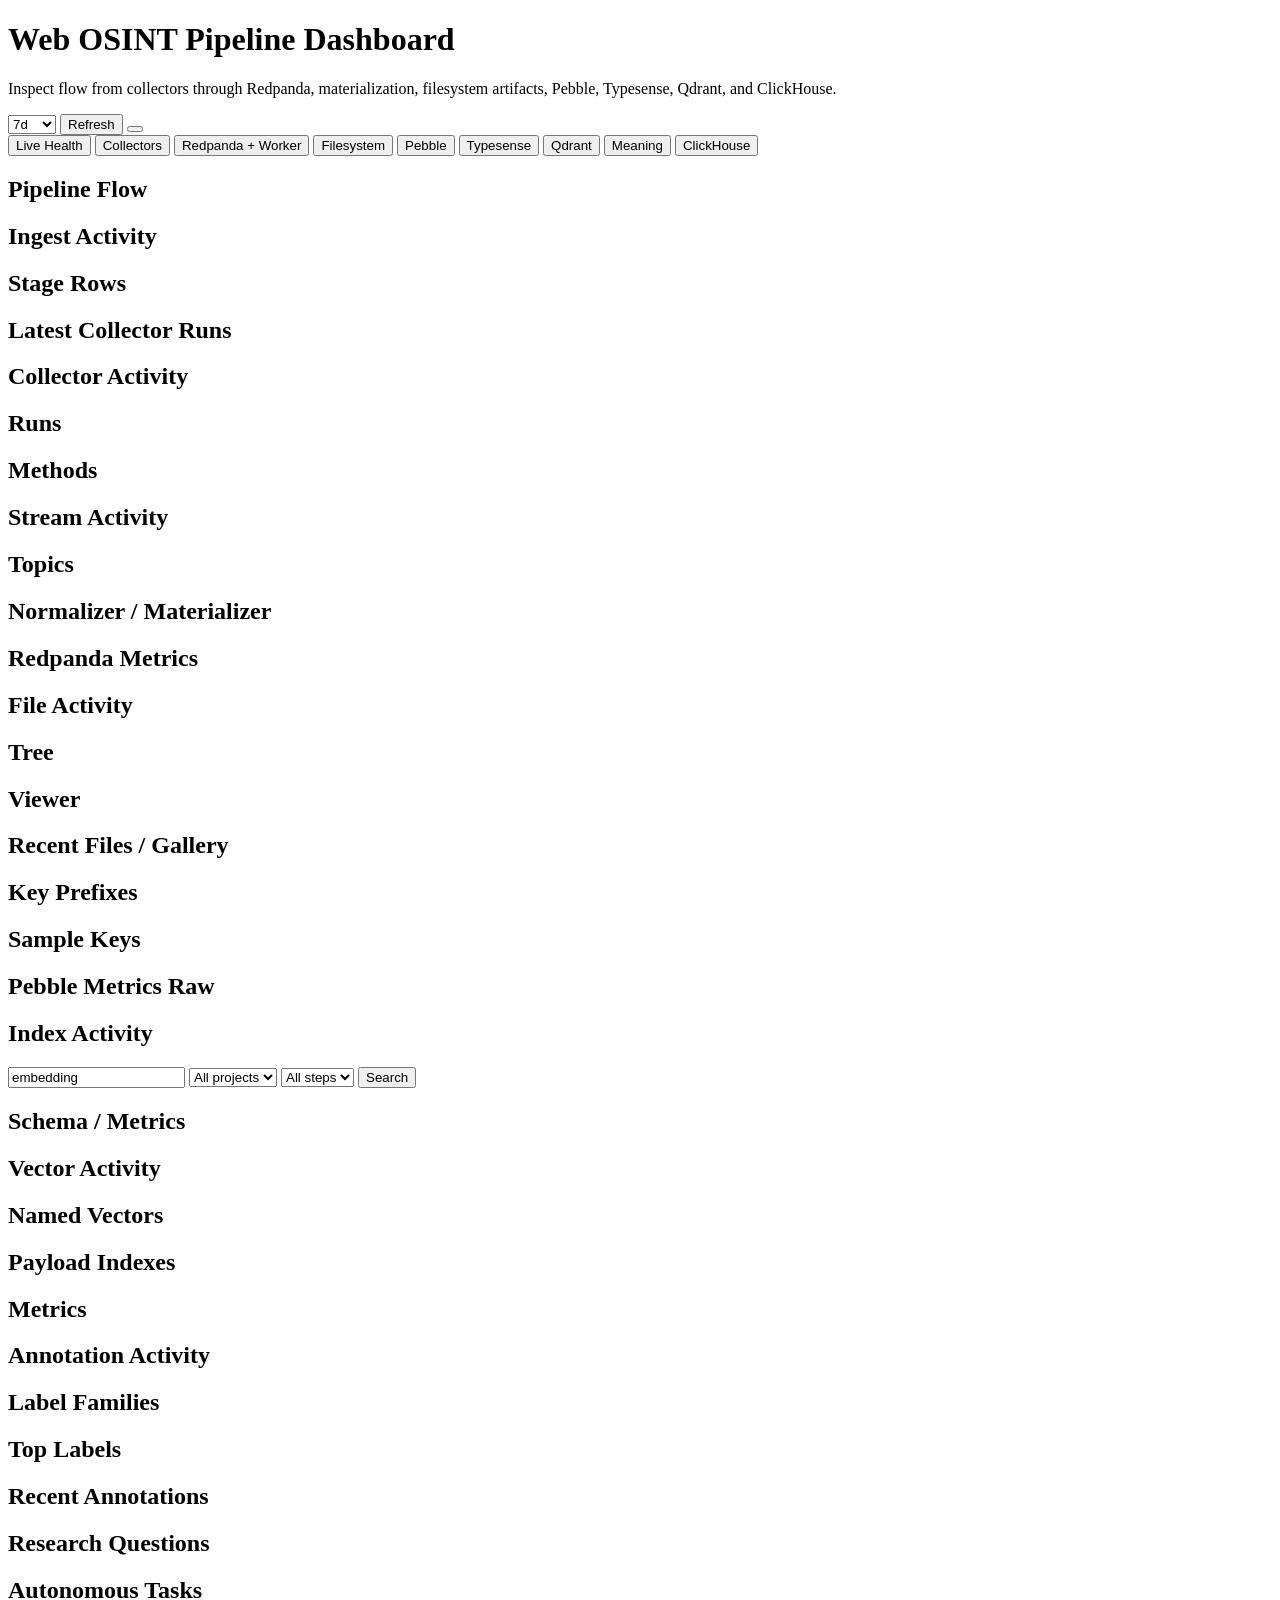
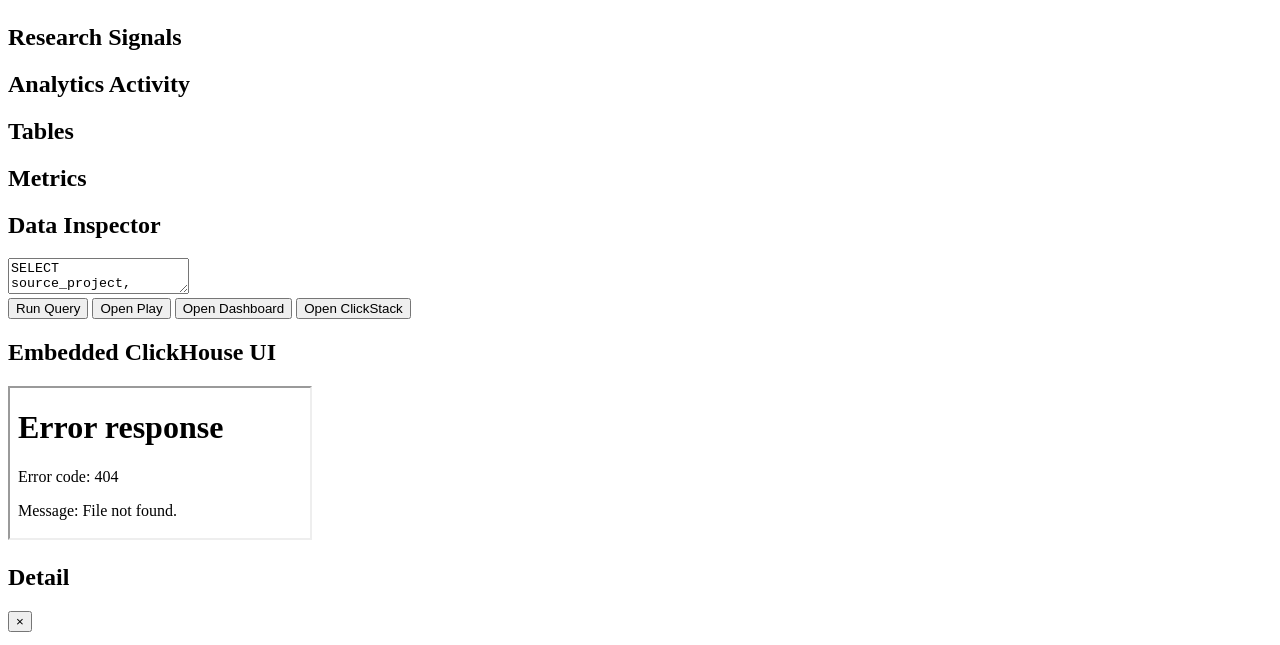
==== dashboard/static/index.html @ d3e84436 "Expose meaning layer dashboard Add a read-only /api/stage/meaning endpoint that summarizes semantic " ====
<!doctype html>
<html lang="en">
<head>
  <meta charset="utf-8">
  <meta name="viewport" content="width=device-width, initial-scale=1">
  <title>Web OSINT Pipeline Dashboard</title>
  <script>
    (() => {
      const stored = localStorage.getItem('web-osint-dashboard-theme');
      const theme = stored || (matchMedia('(prefers-color-scheme: light)').matches ? 'light' : 'dark');
      document.documentElement.dataset.theme = theme;
    })();
  </script>
  <link rel="stylesheet" href="/styles.css">
</head>
<body>
  <header class="app-header">
    <div>
      <h1>Web OSINT Pipeline Dashboard</h1>
      <p class="subtle">Inspect flow from collectors through Redpanda, materialization, filesystem artifacts, Pebble, Typesense, Qdrant, and ClickHouse.</p>
    </div>
    <div class="header-controls">
      <select id="frameSelect" title="Timeframe">
        <option value="15m">15m</option>
        <option value="1h">1h</option>
        <option value="6h">6h</option>
        <option value="24h">24h</option>
        <option value="7d" selected>7d</option>
        <option value="30d">30d</option>
      </select>
      <button id="refreshAll">Refresh</button>
      <button id="themeSwitch" class="theme-switch" role="switch" aria-checked="false" aria-label="Toggle light and dark mode" title="Toggle theme">
        <span class="sun" aria-hidden="true"></span>
        <span class="moon" aria-hidden="true"></span>
        <span class="knob" aria-hidden="true"></span>
      </button>
    </div>
  </header>

  <nav class="tabs" aria-label="Pipeline sections">
    <button class="tab active" data-view="live">Live Health</button>
    <button class="tab" data-view="collectors">Collectors</button>
    <button class="tab" data-view="stream">Redpanda + Worker</button>
    <button class="tab" data-view="filesystem">Filesystem</button>
    <button class="tab" data-view="pebble">Pebble</button>
    <button class="tab" data-view="typesense">Typesense</button>
    <button class="tab" data-view="qdrant">Qdrant</button>
    <button class="tab" data-view="meaning">Meaning</button>
    <button class="tab" data-view="clickhouse">ClickHouse</button>
  </nav>

  <main>
    <section id="live" class="view active">
      <div class="cards" id="liveCards"></div>
      <section class="panel">
        <h2>Pipeline Flow</h2>
        <div id="flowRail" class="flow-rail"></div>
      </section>
      <section class="panel">
        <h2>Ingest Activity</h2>
        <div id="liveHistogram"></div>
      </section>
      <div class="panel-grid">
        <section class="panel">
          <h2>Stage Rows</h2>
          <div id="liveStageRows"></div>
        </section>
        <section class="panel">
          <h2>Latest Collector Runs</h2>
          <div id="liveRuns"></div>
        </section>
      </div>
    </section>

    <section id="collectors" class="view">
      <div class="cards" id="collectorCards"></div>
      <section class="panel">
        <h2>Collector Activity</h2>
        <div id="collectorHistogram"></div>
      </section>
      <div class="panel-grid">
        <section class="panel">
          <h2>Runs</h2>
          <div id="collectorRuns"></div>
        </section>
        <section class="panel">
          <h2>Methods</h2>
          <div id="collectorMethods"></div>
        </section>
      </div>
    </section>

    <section id="stream" class="view">
      <div class="cards" id="streamCards"></div>
      <section class="panel">
        <h2>Stream Activity</h2>
        <div id="streamHistogram"></div>
      </section>
      <div class="panel-grid">
        <section class="panel">
          <h2>Topics</h2>
          <div id="streamTopics"></div>
        </section>
        <section class="panel">
          <h2>Normalizer / Materializer</h2>
          <div id="streamWorker" class="kv-list"></div>
        </section>
      </div>
      <section class="panel">
        <h2>Redpanda Metrics</h2>
        <div id="streamMetrics"></div>
      </section>
    </section>

    <section id="filesystem" class="view">
      <div class="cards" id="fsCards"></div>
      <section class="panel">
        <h2>File Activity</h2>
        <div id="fsHistogram"></div>
      </section>
      <div class="fs-layout">
        <section class="panel fs-tree-panel">
          <h2>Tree</h2>
          <div id="fsCrumbs" class="meta-line"></div>
          <div id="fsTree" class="tree-list"></div>
        </section>
        <section class="panel fs-viewer-panel">
          <h2>Viewer</h2>
          <div id="fsViewer" class="file-viewer"></div>
        </section>
      </div>
      <section class="panel">
        <h2>Recent Files / Gallery</h2>
        <div id="fsGallery" class="media-grid"></div>
      </section>
    </section>

    <section id="pebble" class="view">
      <div class="cards" id="pebbleCards"></div>
      <div class="panel-grid">
        <section class="panel">
          <h2>Key Prefixes</h2>
          <div id="pebblePrefixes"></div>
        </section>
        <section class="panel">
          <h2>Sample Keys</h2>
          <div id="pebbleKeys"></div>
        </section>
      </div>
      <section class="panel">
        <h2>Pebble Metrics Raw</h2>
        <pre id="pebbleRaw" class="json-box"></pre>
      </section>
    </section>

    <section id="typesense" class="view">
      <div class="cards" id="typesenseCards"></div>
      <section class="panel">
        <h2>Index Activity</h2>
        <div id="typesenseHistogram"></div>
      </section>
      <div class="toolbar multi">
        <input id="typesenseQ" type="search" value="embedding" placeholder="Search Typesense">
        <select id="typesenseProject"><option value="">All projects</option></select>
        <select id="typesenseKind"><option value="">All steps</option></select>
        <button id="typesenseGo">Search</button>
      </div>
      <div id="typesenseMeta" class="meta-line"></div>
      <div id="typesenseTable"></div>
      <section class="panel">
        <h2>Schema / Metrics</h2>
        <div id="typesenseSchema"></div>
      </section>
    </section>

    <section id="qdrant" class="view">
      <div class="cards" id="qdrantCards"></div>
      <section class="panel">
        <h2>Vector Activity</h2>
        <div id="qdrantHistogram"></div>
      </section>
      <div class="panel-grid">
        <section class="panel">
          <h2>Named Vectors</h2>
          <div id="qdrantVectors"></div>
        </section>
        <section class="panel">
          <h2>Payload Indexes</h2>
          <div id="qdrantPayload"></div>
        </section>
      </div>
      <section class="panel">
        <h2>Metrics</h2>
        <div id="qdrantMetrics"></div>
      </section>
    </section>

    <section id="meaning" class="view">
      <div class="cards" id="meaningCards"></div>
      <section class="panel">
        <h2>Annotation Activity</h2>
        <div id="meaningHistogram"></div>
      </section>
      <div class="panel-grid">
        <section class="panel">
          <h2>Label Families</h2>
          <div id="meaningFamilies"></div>
        </section>
        <section class="panel">
          <h2>Top Labels</h2>
          <div id="meaningLabels"></div>
        </section>
      </div>
      <section class="panel">
        <h2>Recent Annotations</h2>
        <div id="meaningRecent"></div>
      </section>
      <div class="panel-grid">
        <section class="panel">
          <h2>Research Questions</h2>
          <div id="meaningQuestions"></div>
        </section>
        <section class="panel">
          <h2>Autonomous Tasks</h2>
          <div id="meaningTasks"></div>
        </section>
      </div>
      <section class="panel">
        <h2>Research Signals</h2>
        <div id="meaningSignals"></div>
      </section>
    </section>

    <section id="clickhouse" class="view">
      <div class="cards" id="clickhouseCards"></div>
      <section class="panel">
        <h2>Analytics Activity</h2>
        <div id="clickhouseHistogram"></div>
      </section>
      <div class="panel-grid">
        <section class="panel">
          <h2>Tables</h2>
          <div id="clickhouseTables"></div>
        </section>
        <section class="panel">
          <h2>Metrics</h2>
          <div id="clickhouseMetrics"></div>
        </section>
      </div>
      <section class="panel">
        <h2>Data Inspector</h2>
        <textarea id="chQuery" class="sql-box">SELECT source_project, source_kind, count() AS rows
FROM evidence_events
GROUP BY source_project, source_kind
ORDER BY rows DESC
LIMIT 50</textarea>
        <div class="toolbar">
          <button id="chRun">Run Query</button>
          <button id="chPlay">Open Play</button>
          <button id="chDashboard">Open Dashboard</button>
          <button id="chClickstack">Open ClickStack</button>
        </div>
        <div id="chQueryMeta" class="meta-line"></div>
        <div id="chQueryTable"></div>
      </section>
      <section class="panel">
        <h2>Embedded ClickHouse UI</h2>
        <iframe id="clickhouseFrame" class="embedded-ui" src="/clickhouse/dashboard" title="ClickHouse UI"></iframe>
      </section>
    </section>
  </main>

  <aside id="detailDrawer" class="drawer" aria-hidden="true">
    <div class="drawer-head">
      <div>
        <h2 id="detailTitle">Detail</h2>
        <div id="detailMeta" class="meta-line"></div>
      </div>
      <button id="detailClose" class="icon-button" aria-label="Close detail">×</button>
    </div>
    <pre id="detailBody" class="json-box"></pre>
  </aside>

  <script src="/app.js"></script>
</body>
</html>
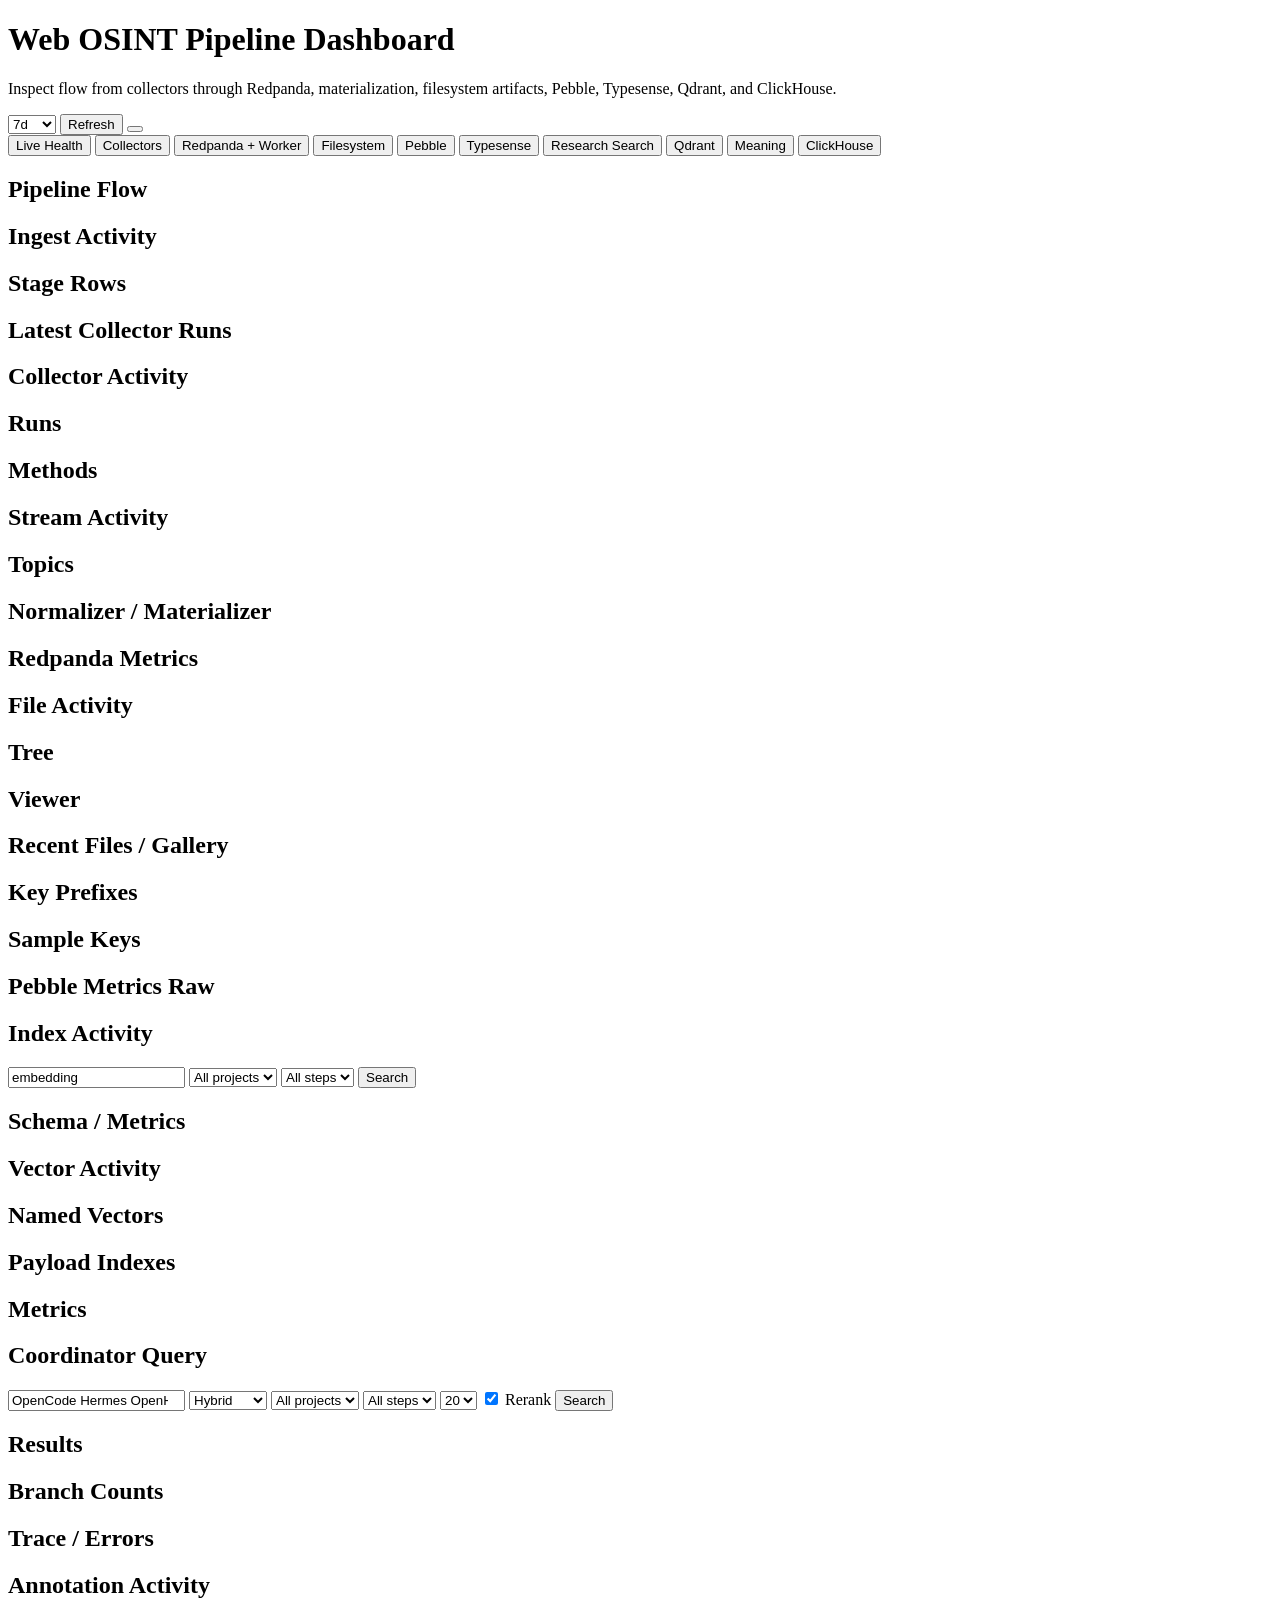
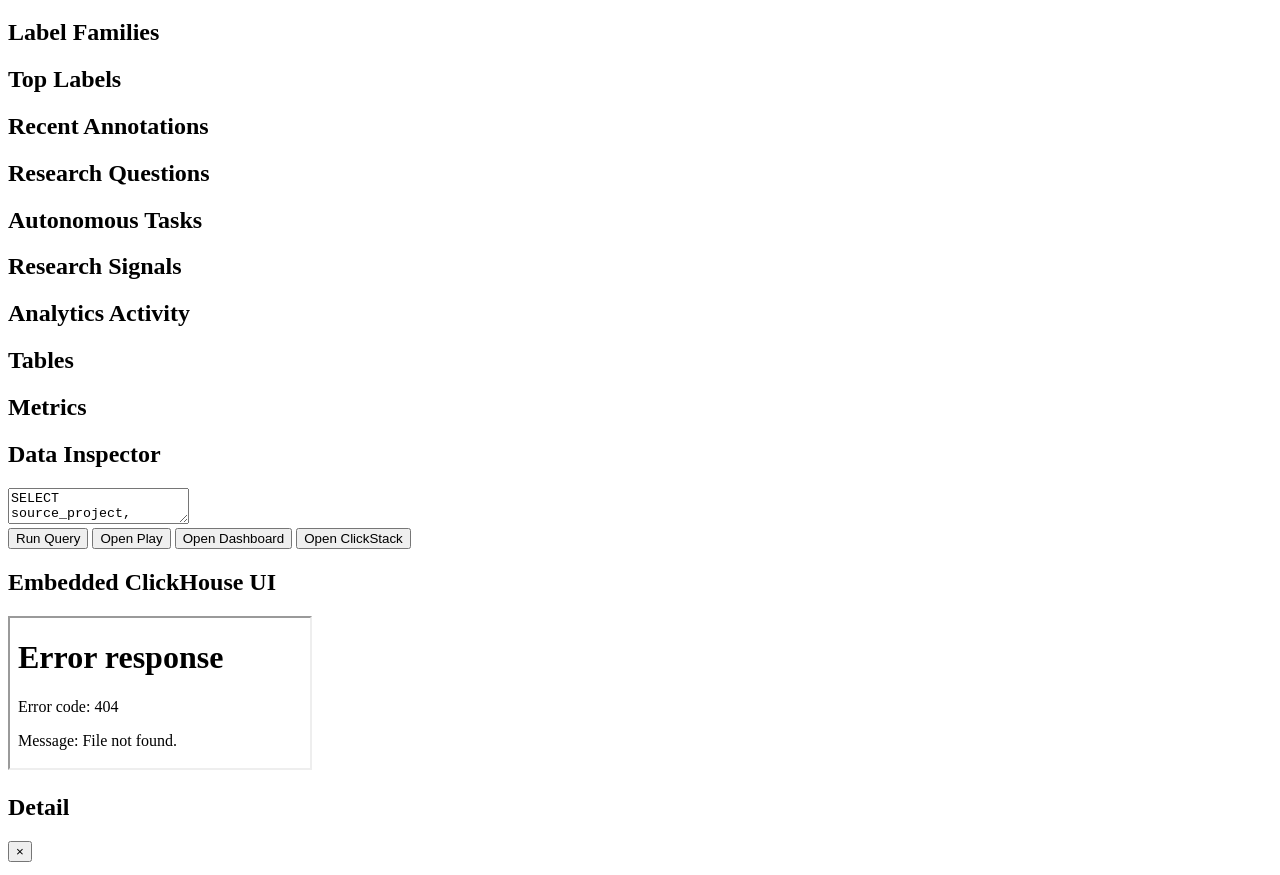
==== commit d9eae3a3: "Add hybrid research search dashboard Add a coordinator search endpoint that fuses exact lookup, Type" ====
--- a/dashboard/static/index.html
+++ b/dashboard/static/index.html
@@ -44,6 +44,7 @@
     <button class="tab" data-view="filesystem">Filesystem</button>
     <button class="tab" data-view="pebble">Pebble</button>
     <button class="tab" data-view="typesense">Typesense</button>
+    <button class="tab" data-view="research-search">Research Search</button>
     <button class="tab" data-view="qdrant">Qdrant</button>
     <button class="tab" data-view="meaning">Meaning</button>
     <button class="tab" data-view="clickhouse">ClickHouse</button>
@@ -193,6 +194,47 @@
         <h2>Metrics</h2>
         <div id="qdrantMetrics"></div>
       </section>
+    </section>
+
+    <section id="research-search" class="view">
+      <div class="cards" id="researchSearchCards"></div>
+      <section class="panel">
+        <h2>Coordinator Query</h2>
+        <div class="toolbar research-search-toolbar">
+          <input id="researchSearchQ" type="search" value="OpenCode Hermes OpenHands coding agent harness" placeholder="Search local evidence">
+          <select id="researchSearchMode" title="Search mode">
+            <option value="hybrid" selected>Hybrid</option>
+            <option value="precision">Precision</option>
+            <option value="keyword">Keyword</option>
+            <option value="semantic">Semantic</option>
+            <option value="visual">Visual</option>
+          </select>
+          <select id="researchSearchProject"><option value="">All projects</option></select>
+          <select id="researchSearchKind"><option value="">All steps</option></select>
+          <select id="researchSearchLimit" title="Limit">
+            <option value="10">10</option>
+            <option value="20" selected>20</option>
+            <option value="50">50</option>
+          </select>
+          <label class="check-inline"><input id="researchSearchRerank" type="checkbox" checked> Rerank</label>
+          <button id="researchSearchGo">Search</button>
+        </div>
+        <div id="researchSearchMeta" class="meta-line"></div>
+      </section>
+      <section class="panel">
+        <h2>Results</h2>
+        <div id="researchSearchTable"></div>
+      </section>
+      <div class="panel-grid">
+        <section class="panel">
+          <h2>Branch Counts</h2>
+          <div id="researchSearchBranches"></div>
+        </section>
+        <section class="panel">
+          <h2>Trace / Errors</h2>
+          <pre id="researchSearchTrace" class="json-box"></pre>
+        </section>
+      </div>
     </section>
 
     <section id="meaning" class="view">
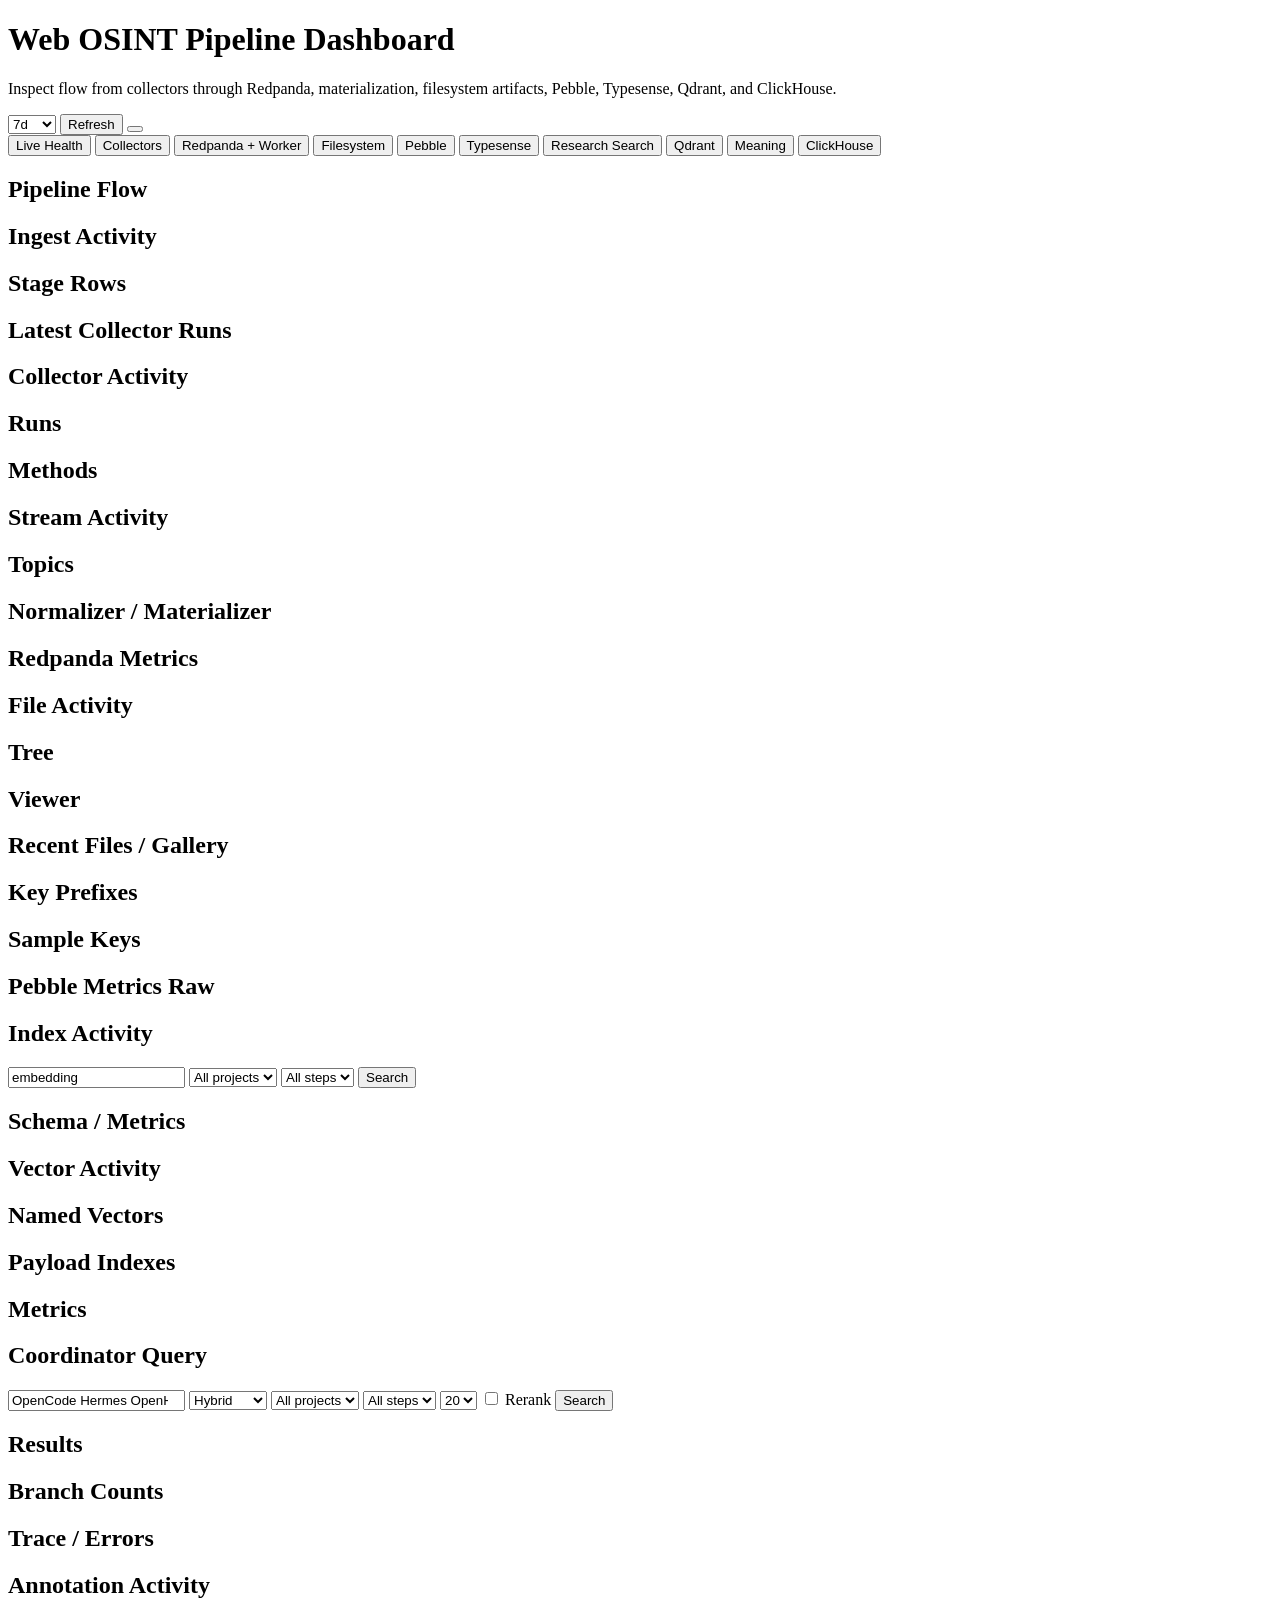
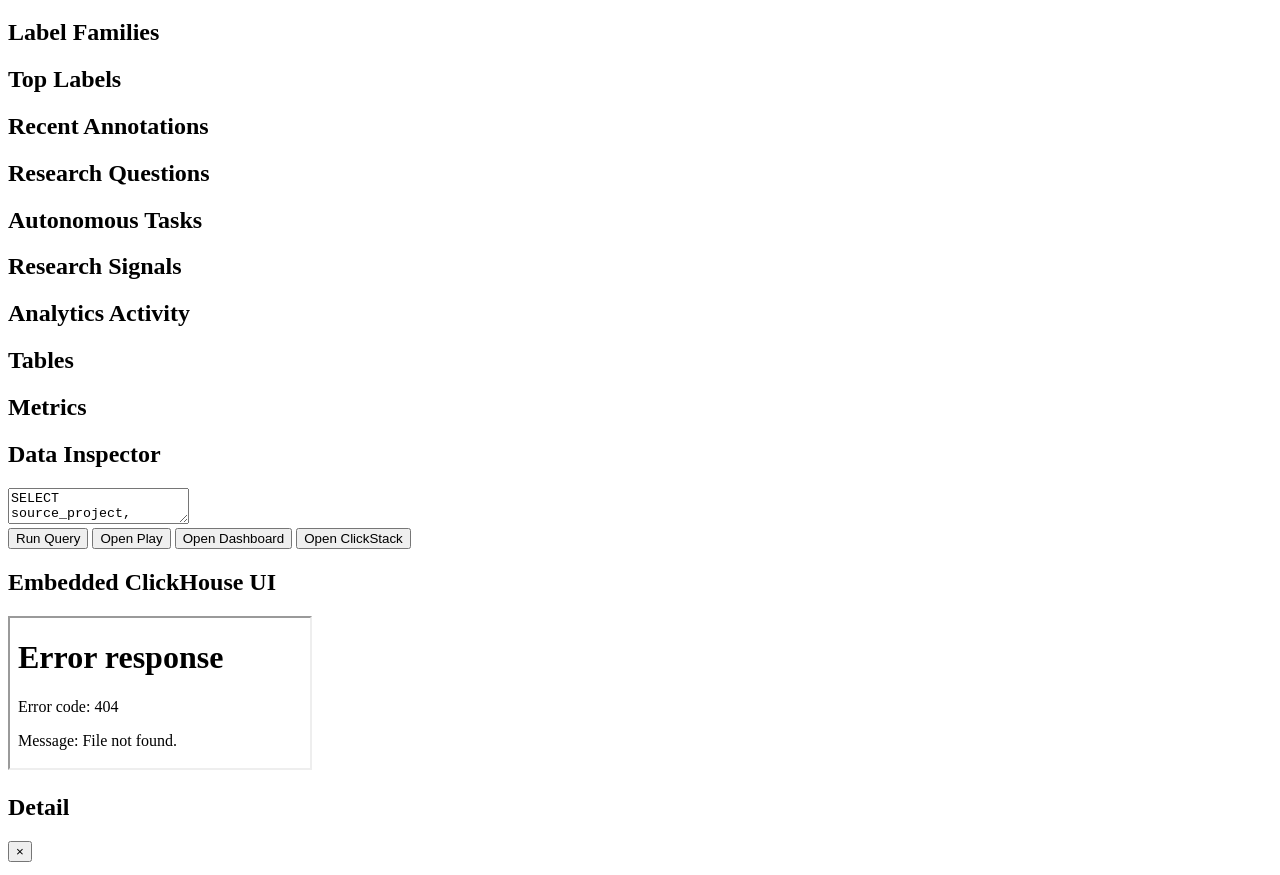
==== commit 8496fff1: "Make reranking an explicit precision path Default hybrid dashboard searches to exact, keyword, and v" ====
--- a/dashboard/static/index.html
+++ b/dashboard/static/index.html
@@ -216,7 +216,7 @@
             <option value="20" selected>20</option>
             <option value="50">50</option>
           </select>
-          <label class="check-inline"><input id="researchSearchRerank" type="checkbox" checked> Rerank</label>
+          <label class="check-inline"><input id="researchSearchRerank" type="checkbox"> Rerank</label>
           <button id="researchSearchGo">Search</button>
         </div>
         <div id="researchSearchMeta" class="meta-line"></div>
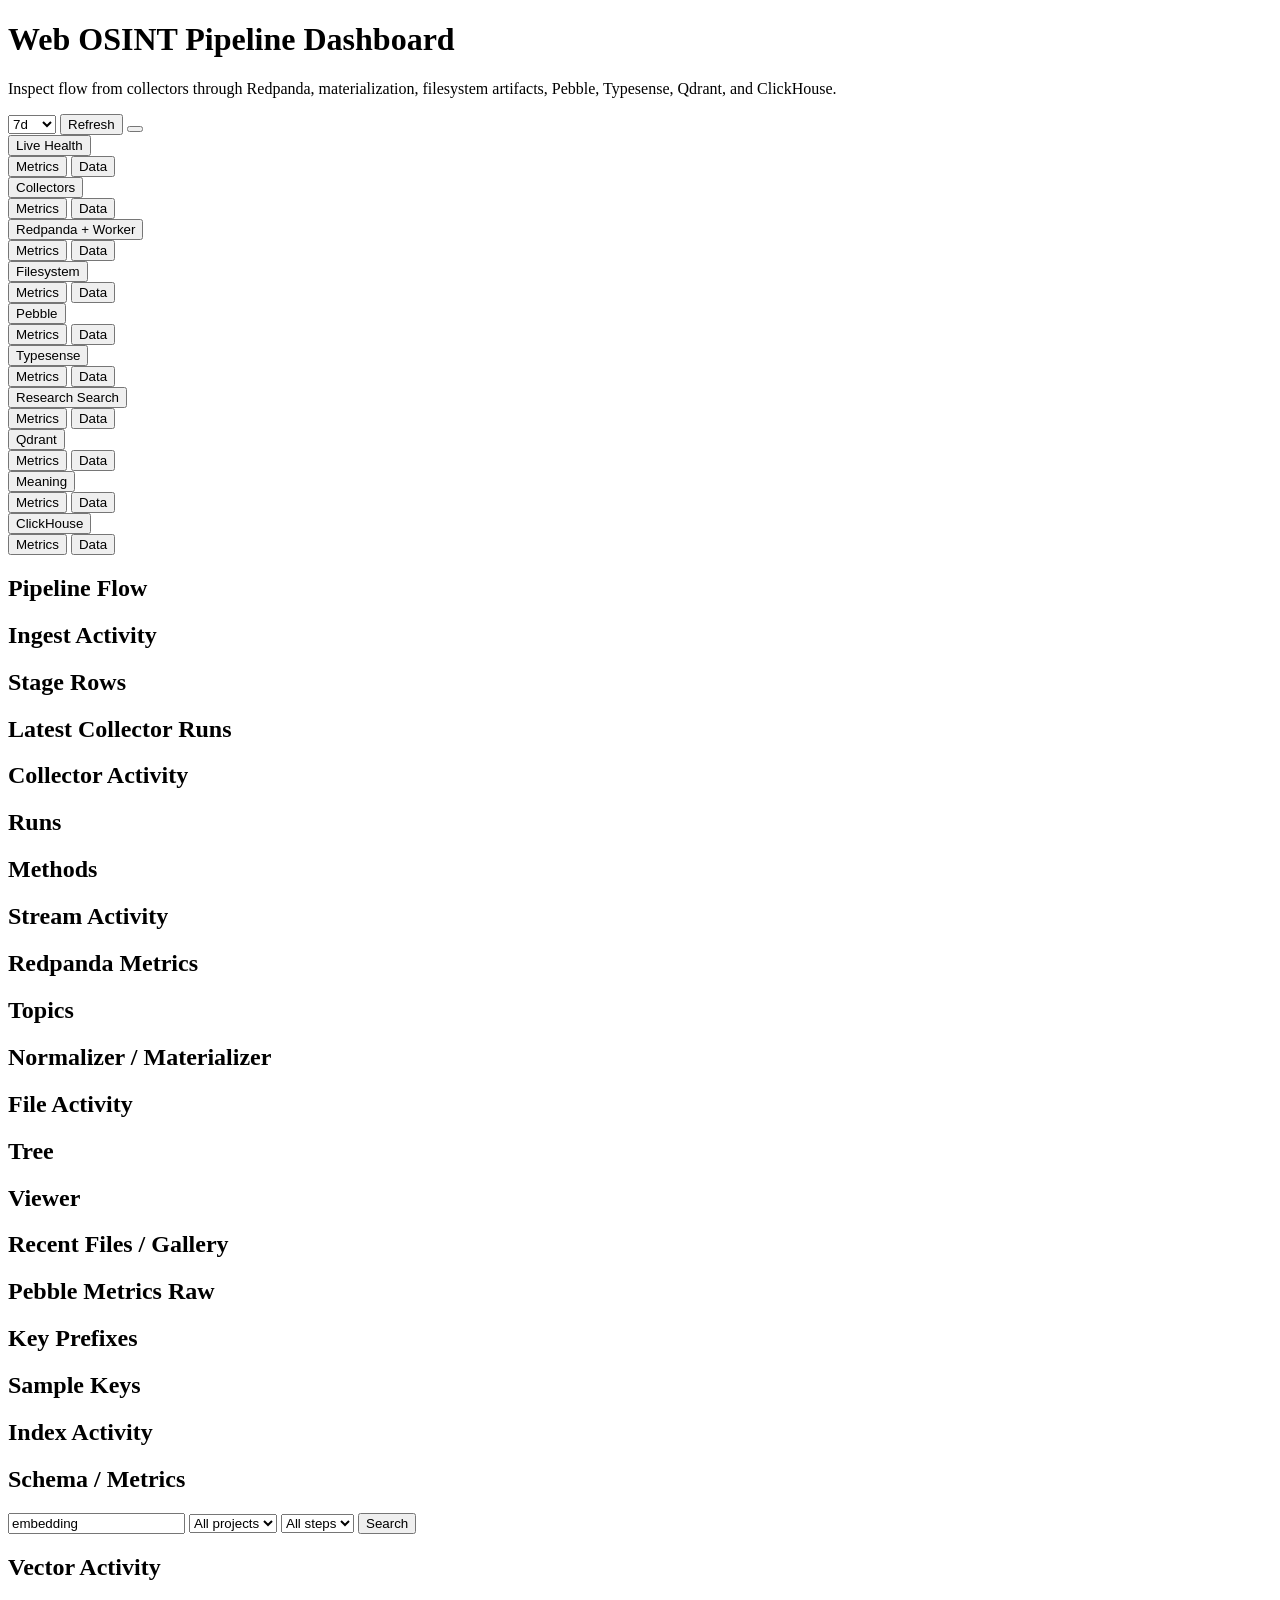
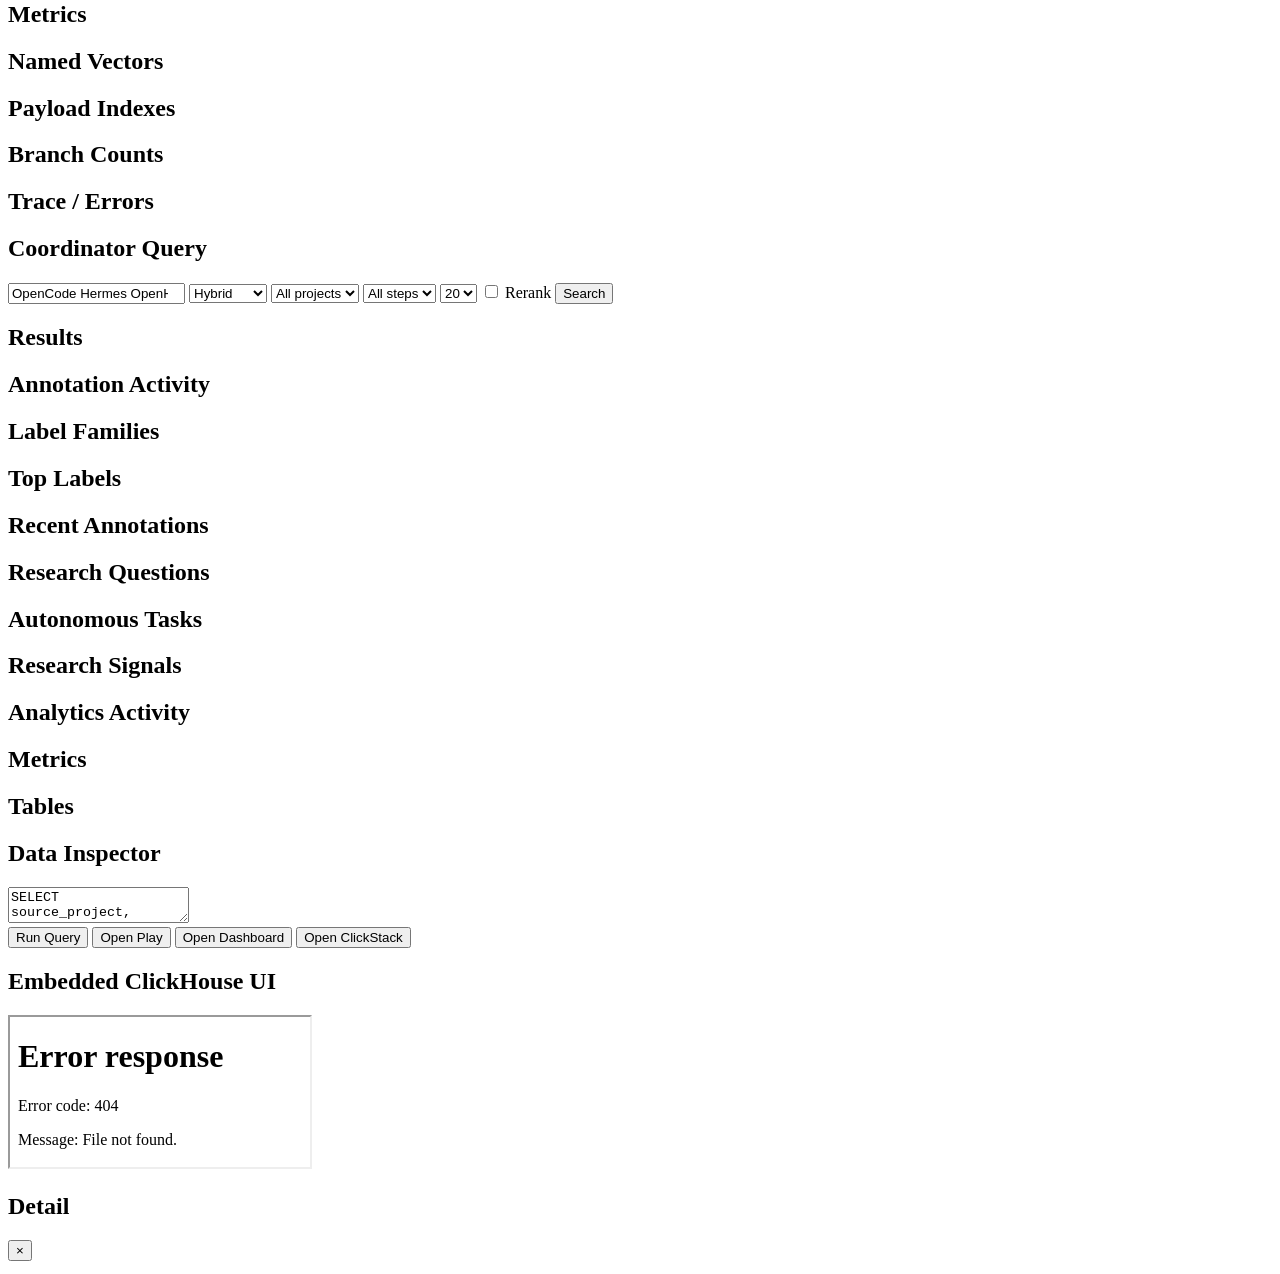
==== commit aa41cbf7: "Split dashboard stages into metrics and data views Move the dashboard from a top tab strip to a left" ====
--- a/dashboard/static/index.html
+++ b/dashboard/static/index.html
@@ -37,280 +37,380 @@
     </div>
   </header>
 
-  <nav class="tabs" aria-label="Pipeline sections">
-    <button class="tab active" data-view="live">Live Health</button>
-    <button class="tab" data-view="collectors">Collectors</button>
-    <button class="tab" data-view="stream">Redpanda + Worker</button>
-    <button class="tab" data-view="filesystem">Filesystem</button>
-    <button class="tab" data-view="pebble">Pebble</button>
-    <button class="tab" data-view="typesense">Typesense</button>
-    <button class="tab" data-view="research-search">Research Search</button>
-    <button class="tab" data-view="qdrant">Qdrant</button>
-    <button class="tab" data-view="meaning">Meaning</button>
-    <button class="tab" data-view="clickhouse">ClickHouse</button>
-  </nav>
-
-  <main>
+  <div class="dashboard-shell">
+    <aside class="side-nav" aria-label="Pipeline sections">
+      <div class="stage-group active" data-stage="live">
+        <button class="stage-tab active" data-view="live">Live Health</button>
+        <div class="stage-subnav">
+          <button class="subtab active" data-view="live" data-pane="metrics">Metrics</button>
+          <button class="subtab" data-view="live" data-pane="data">Data</button>
+        </div>
+      </div>
+      <div class="stage-group" data-stage="collectors">
+        <button class="stage-tab" data-view="collectors">Collectors</button>
+        <div class="stage-subnav">
+          <button class="subtab" data-view="collectors" data-pane="metrics">Metrics</button>
+          <button class="subtab" data-view="collectors" data-pane="data">Data</button>
+        </div>
+      </div>
+      <div class="stage-group" data-stage="stream">
+        <button class="stage-tab" data-view="stream">Redpanda + Worker</button>
+        <div class="stage-subnav">
+          <button class="subtab" data-view="stream" data-pane="metrics">Metrics</button>
+          <button class="subtab" data-view="stream" data-pane="data">Data</button>
+        </div>
+      </div>
+      <div class="stage-group" data-stage="filesystem">
+        <button class="stage-tab" data-view="filesystem">Filesystem</button>
+        <div class="stage-subnav">
+          <button class="subtab" data-view="filesystem" data-pane="metrics">Metrics</button>
+          <button class="subtab" data-view="filesystem" data-pane="data">Data</button>
+        </div>
+      </div>
+      <div class="stage-group" data-stage="pebble">
+        <button class="stage-tab" data-view="pebble">Pebble</button>
+        <div class="stage-subnav">
+          <button class="subtab" data-view="pebble" data-pane="metrics">Metrics</button>
+          <button class="subtab" data-view="pebble" data-pane="data">Data</button>
+        </div>
+      </div>
+      <div class="stage-group" data-stage="typesense">
+        <button class="stage-tab" data-view="typesense">Typesense</button>
+        <div class="stage-subnav">
+          <button class="subtab" data-view="typesense" data-pane="metrics">Metrics</button>
+          <button class="subtab" data-view="typesense" data-pane="data">Data</button>
+        </div>
+      </div>
+      <div class="stage-group" data-stage="research-search">
+        <button class="stage-tab" data-view="research-search">Research Search</button>
+        <div class="stage-subnav">
+          <button class="subtab" data-view="research-search" data-pane="metrics">Metrics</button>
+          <button class="subtab" data-view="research-search" data-pane="data">Data</button>
+        </div>
+      </div>
+      <div class="stage-group" data-stage="qdrant">
+        <button class="stage-tab" data-view="qdrant">Qdrant</button>
+        <div class="stage-subnav">
+          <button class="subtab" data-view="qdrant" data-pane="metrics">Metrics</button>
+          <button class="subtab" data-view="qdrant" data-pane="data">Data</button>
+        </div>
+      </div>
+      <div class="stage-group" data-stage="meaning">
+        <button class="stage-tab" data-view="meaning">Meaning</button>
+        <div class="stage-subnav">
+          <button class="subtab" data-view="meaning" data-pane="metrics">Metrics</button>
+          <button class="subtab" data-view="meaning" data-pane="data">Data</button>
+        </div>
+      </div>
+      <div class="stage-group" data-stage="clickhouse">
+        <button class="stage-tab" data-view="clickhouse">ClickHouse</button>
+        <div class="stage-subnav">
+          <button class="subtab" data-view="clickhouse" data-pane="metrics">Metrics</button>
+          <button class="subtab" data-view="clickhouse" data-pane="data">Data</button>
+        </div>
+      </div>
+    </aside>
+
+    <main>
     <section id="live" class="view active">
-      <div class="cards" id="liveCards"></div>
-      <section class="panel">
-        <h2>Pipeline Flow</h2>
-        <div id="flowRail" class="flow-rail"></div>
-      </section>
-      <section class="panel">
-        <h2>Ingest Activity</h2>
-        <div id="liveHistogram"></div>
-      </section>
-      <div class="panel-grid">
-        <section class="panel">
-          <h2>Stage Rows</h2>
-          <div id="liveStageRows"></div>
-        </section>
-        <section class="panel">
-          <h2>Latest Collector Runs</h2>
-          <div id="liveRuns"></div>
-        </section>
+      <div class="pane active" data-pane="metrics">
+        <div class="cards" id="liveCards"></div>
+        <section class="panel">
+          <h2>Pipeline Flow</h2>
+          <div id="flowRail" class="flow-rail"></div>
+        </section>
+        <section class="panel">
+          <h2>Ingest Activity</h2>
+          <div id="liveHistogram"></div>
+        </section>
+      </div>
+      <div class="pane" data-pane="data">
+        <div class="panel-grid">
+          <section class="panel">
+            <h2>Stage Rows</h2>
+            <div id="liveStageRows"></div>
+          </section>
+          <section class="panel">
+            <h2>Latest Collector Runs</h2>
+            <div id="liveRuns"></div>
+          </section>
+        </div>
       </div>
     </section>
 
     <section id="collectors" class="view">
-      <div class="cards" id="collectorCards"></div>
-      <section class="panel">
-        <h2>Collector Activity</h2>
-        <div id="collectorHistogram"></div>
-      </section>
-      <div class="panel-grid">
-        <section class="panel">
-          <h2>Runs</h2>
-          <div id="collectorRuns"></div>
-        </section>
-        <section class="panel">
-          <h2>Methods</h2>
-          <div id="collectorMethods"></div>
-        </section>
+      <div class="pane active" data-pane="metrics">
+        <div class="cards" id="collectorCards"></div>
+        <section class="panel">
+          <h2>Collector Activity</h2>
+          <div id="collectorHistogram"></div>
+        </section>
+      </div>
+      <div class="pane" data-pane="data">
+        <div class="panel-grid">
+          <section class="panel">
+            <h2>Runs</h2>
+            <div id="collectorRuns"></div>
+          </section>
+          <section class="panel">
+            <h2>Methods</h2>
+            <div id="collectorMethods"></div>
+          </section>
+        </div>
       </div>
     </section>
 
     <section id="stream" class="view">
-      <div class="cards" id="streamCards"></div>
-      <section class="panel">
-        <h2>Stream Activity</h2>
-        <div id="streamHistogram"></div>
-      </section>
-      <div class="panel-grid">
-        <section class="panel">
-          <h2>Topics</h2>
-          <div id="streamTopics"></div>
-        </section>
-        <section class="panel">
-          <h2>Normalizer / Materializer</h2>
-          <div id="streamWorker" class="kv-list"></div>
-        </section>
-      </div>
-      <section class="panel">
-        <h2>Redpanda Metrics</h2>
-        <div id="streamMetrics"></div>
-      </section>
+      <div class="pane active" data-pane="metrics">
+        <div class="cards" id="streamCards"></div>
+        <section class="panel">
+          <h2>Stream Activity</h2>
+          <div id="streamHistogram"></div>
+        </section>
+        <section class="panel">
+          <h2>Redpanda Metrics</h2>
+          <div id="streamMetrics"></div>
+        </section>
+      </div>
+      <div class="pane" data-pane="data">
+        <div class="panel-grid">
+          <section class="panel">
+            <h2>Topics</h2>
+            <div id="streamTopics"></div>
+          </section>
+          <section class="panel">
+            <h2>Normalizer / Materializer</h2>
+            <div id="streamWorker" class="kv-list"></div>
+          </section>
+        </div>
+      </div>
     </section>
 
     <section id="filesystem" class="view">
-      <div class="cards" id="fsCards"></div>
-      <section class="panel">
-        <h2>File Activity</h2>
-        <div id="fsHistogram"></div>
-      </section>
-      <div class="fs-layout">
-        <section class="panel fs-tree-panel">
-          <h2>Tree</h2>
-          <div id="fsCrumbs" class="meta-line"></div>
-          <div id="fsTree" class="tree-list"></div>
-        </section>
-        <section class="panel fs-viewer-panel">
-          <h2>Viewer</h2>
-          <div id="fsViewer" class="file-viewer"></div>
-        </section>
-      </div>
-      <section class="panel">
-        <h2>Recent Files / Gallery</h2>
-        <div id="fsGallery" class="media-grid"></div>
-      </section>
+      <div class="pane active" data-pane="metrics">
+        <div class="cards" id="fsCards"></div>
+        <section class="panel">
+          <h2>File Activity</h2>
+          <div id="fsHistogram"></div>
+        </section>
+      </div>
+      <div class="pane" data-pane="data">
+        <div class="fs-layout">
+          <section class="panel fs-tree-panel">
+            <h2>Tree</h2>
+            <div id="fsCrumbs" class="meta-line"></div>
+            <div id="fsTree" class="tree-list"></div>
+          </section>
+          <section class="panel fs-viewer-panel">
+            <h2>Viewer</h2>
+            <div id="fsViewer" class="file-viewer"></div>
+          </section>
+        </div>
+        <section class="panel">
+          <h2>Recent Files / Gallery</h2>
+          <div id="fsGallery" class="media-grid"></div>
+        </section>
+      </div>
     </section>
 
     <section id="pebble" class="view">
-      <div class="cards" id="pebbleCards"></div>
-      <div class="panel-grid">
-        <section class="panel">
-          <h2>Key Prefixes</h2>
-          <div id="pebblePrefixes"></div>
-        </section>
-        <section class="panel">
-          <h2>Sample Keys</h2>
-          <div id="pebbleKeys"></div>
-        </section>
-      </div>
-      <section class="panel">
-        <h2>Pebble Metrics Raw</h2>
-        <pre id="pebbleRaw" class="json-box"></pre>
-      </section>
+      <div class="pane active" data-pane="metrics">
+        <div class="cards" id="pebbleCards"></div>
+        <section class="panel">
+          <h2>Pebble Metrics Raw</h2>
+          <pre id="pebbleRaw" class="json-box"></pre>
+        </section>
+      </div>
+      <div class="pane" data-pane="data">
+        <div class="panel-grid">
+          <section class="panel">
+            <h2>Key Prefixes</h2>
+            <div id="pebblePrefixes"></div>
+          </section>
+          <section class="panel">
+            <h2>Sample Keys</h2>
+            <div id="pebbleKeys"></div>
+          </section>
+        </div>
+      </div>
     </section>
 
     <section id="typesense" class="view">
-      <div class="cards" id="typesenseCards"></div>
-      <section class="panel">
-        <h2>Index Activity</h2>
-        <div id="typesenseHistogram"></div>
-      </section>
-      <div class="toolbar multi">
-        <input id="typesenseQ" type="search" value="embedding" placeholder="Search Typesense">
-        <select id="typesenseProject"><option value="">All projects</option></select>
-        <select id="typesenseKind"><option value="">All steps</option></select>
-        <button id="typesenseGo">Search</button>
-      </div>
-      <div id="typesenseMeta" class="meta-line"></div>
-      <div id="typesenseTable"></div>
-      <section class="panel">
-        <h2>Schema / Metrics</h2>
-        <div id="typesenseSchema"></div>
-      </section>
+      <div class="pane active" data-pane="metrics">
+        <div class="cards" id="typesenseCards"></div>
+        <section class="panel">
+          <h2>Index Activity</h2>
+          <div id="typesenseHistogram"></div>
+        </section>
+        <section class="panel">
+          <h2>Schema / Metrics</h2>
+          <div id="typesenseSchema"></div>
+        </section>
+      </div>
+      <div class="pane" data-pane="data">
+        <div class="toolbar multi">
+          <input id="typesenseQ" type="search" value="embedding" placeholder="Search Typesense">
+          <select id="typesenseProject"><option value="">All projects</option></select>
+          <select id="typesenseKind"><option value="">All steps</option></select>
+          <button id="typesenseGo">Search</button>
+        </div>
+        <div id="typesenseMeta" class="meta-line"></div>
+        <div id="typesenseTable"></div>
+      </div>
     </section>
 
     <section id="qdrant" class="view">
-      <div class="cards" id="qdrantCards"></div>
-      <section class="panel">
-        <h2>Vector Activity</h2>
-        <div id="qdrantHistogram"></div>
-      </section>
-      <div class="panel-grid">
-        <section class="panel">
-          <h2>Named Vectors</h2>
-          <div id="qdrantVectors"></div>
-        </section>
-        <section class="panel">
-          <h2>Payload Indexes</h2>
-          <div id="qdrantPayload"></div>
-        </section>
-      </div>
-      <section class="panel">
-        <h2>Metrics</h2>
-        <div id="qdrantMetrics"></div>
-      </section>
+      <div class="pane active" data-pane="metrics">
+        <div class="cards" id="qdrantCards"></div>
+        <section class="panel">
+          <h2>Vector Activity</h2>
+          <div id="qdrantHistogram"></div>
+        </section>
+        <section class="panel">
+          <h2>Metrics</h2>
+          <div id="qdrantMetrics"></div>
+        </section>
+      </div>
+      <div class="pane" data-pane="data">
+        <div class="panel-grid">
+          <section class="panel">
+            <h2>Named Vectors</h2>
+            <div id="qdrantVectors"></div>
+          </section>
+          <section class="panel">
+            <h2>Payload Indexes</h2>
+            <div id="qdrantPayload"></div>
+          </section>
+        </div>
+      </div>
     </section>
 
     <section id="research-search" class="view">
-      <div class="cards" id="researchSearchCards"></div>
-      <section class="panel">
-        <h2>Coordinator Query</h2>
-        <div class="toolbar research-search-toolbar">
-          <input id="researchSearchQ" type="search" value="OpenCode Hermes OpenHands coding agent harness" placeholder="Search local evidence">
-          <select id="researchSearchMode" title="Search mode">
-            <option value="hybrid" selected>Hybrid</option>
-            <option value="precision">Precision</option>
-            <option value="keyword">Keyword</option>
-            <option value="semantic">Semantic</option>
-            <option value="visual">Visual</option>
-          </select>
-          <select id="researchSearchProject"><option value="">All projects</option></select>
-          <select id="researchSearchKind"><option value="">All steps</option></select>
-          <select id="researchSearchLimit" title="Limit">
-            <option value="10">10</option>
-            <option value="20" selected>20</option>
-            <option value="50">50</option>
-          </select>
-          <label class="check-inline"><input id="researchSearchRerank" type="checkbox"> Rerank</label>
-          <button id="researchSearchGo">Search</button>
-        </div>
-        <div id="researchSearchMeta" class="meta-line"></div>
-      </section>
-      <section class="panel">
-        <h2>Results</h2>
-        <div id="researchSearchTable"></div>
-      </section>
-      <div class="panel-grid">
-        <section class="panel">
-          <h2>Branch Counts</h2>
-          <div id="researchSearchBranches"></div>
-        </section>
-        <section class="panel">
-          <h2>Trace / Errors</h2>
-          <pre id="researchSearchTrace" class="json-box"></pre>
+      <div class="pane active" data-pane="metrics">
+        <div class="cards" id="researchSearchCards"></div>
+        <div class="panel-grid">
+          <section class="panel">
+            <h2>Branch Counts</h2>
+            <div id="researchSearchBranches"></div>
+          </section>
+          <section class="panel">
+            <h2>Trace / Errors</h2>
+            <pre id="researchSearchTrace" class="json-box"></pre>
+          </section>
+        </div>
+      </div>
+      <div class="pane" data-pane="data">
+        <section class="panel">
+          <h2>Coordinator Query</h2>
+          <div class="toolbar research-search-toolbar">
+            <input id="researchSearchQ" type="search" value="OpenCode Hermes OpenHands coding agent harness" placeholder="Search local evidence">
+            <select id="researchSearchMode" title="Search mode">
+              <option value="hybrid" selected>Hybrid</option>
+              <option value="precision">Precision</option>
+              <option value="keyword">Keyword</option>
+              <option value="semantic">Semantic</option>
+              <option value="visual">Visual</option>
+            </select>
+            <select id="researchSearchProject"><option value="">All projects</option></select>
+            <select id="researchSearchKind"><option value="">All steps</option></select>
+            <select id="researchSearchLimit" title="Limit">
+              <option value="10">10</option>
+              <option value="20" selected>20</option>
+              <option value="50">50</option>
+            </select>
+            <label class="check-inline"><input id="researchSearchRerank" type="checkbox"> Rerank</label>
+            <button id="researchSearchGo">Search</button>
+          </div>
+          <div id="researchSearchMeta" class="meta-line"></div>
+        </section>
+        <section class="panel">
+          <h2>Results</h2>
+          <div id="researchSearchTable"></div>
         </section>
       </div>
     </section>
 
     <section id="meaning" class="view">
-      <div class="cards" id="meaningCards"></div>
-      <section class="panel">
-        <h2>Annotation Activity</h2>
-        <div id="meaningHistogram"></div>
-      </section>
-      <div class="panel-grid">
-        <section class="panel">
-          <h2>Label Families</h2>
-          <div id="meaningFamilies"></div>
-        </section>
-        <section class="panel">
-          <h2>Top Labels</h2>
-          <div id="meaningLabels"></div>
-        </section>
-      </div>
-      <section class="panel">
-        <h2>Recent Annotations</h2>
-        <div id="meaningRecent"></div>
-      </section>
-      <div class="panel-grid">
-        <section class="panel">
-          <h2>Research Questions</h2>
-          <div id="meaningQuestions"></div>
-        </section>
-        <section class="panel">
-          <h2>Autonomous Tasks</h2>
-          <div id="meaningTasks"></div>
-        </section>
-      </div>
-      <section class="panel">
-        <h2>Research Signals</h2>
-        <div id="meaningSignals"></div>
-      </section>
+      <div class="pane active" data-pane="metrics">
+        <div class="cards" id="meaningCards"></div>
+        <section class="panel">
+          <h2>Annotation Activity</h2>
+          <div id="meaningHistogram"></div>
+        </section>
+      </div>
+      <div class="pane" data-pane="data">
+        <div class="panel-grid">
+          <section class="panel">
+            <h2>Label Families</h2>
+            <div id="meaningFamilies"></div>
+          </section>
+          <section class="panel">
+            <h2>Top Labels</h2>
+            <div id="meaningLabels"></div>
+          </section>
+        </div>
+        <section class="panel">
+          <h2>Recent Annotations</h2>
+          <div id="meaningRecent"></div>
+        </section>
+        <div class="panel-grid">
+          <section class="panel">
+            <h2>Research Questions</h2>
+            <div id="meaningQuestions"></div>
+          </section>
+          <section class="panel">
+            <h2>Autonomous Tasks</h2>
+            <div id="meaningTasks"></div>
+          </section>
+        </div>
+        <section class="panel">
+          <h2>Research Signals</h2>
+          <div id="meaningSignals"></div>
+        </section>
+      </div>
     </section>
 
     <section id="clickhouse" class="view">
-      <div class="cards" id="clickhouseCards"></div>
-      <section class="panel">
-        <h2>Analytics Activity</h2>
-        <div id="clickhouseHistogram"></div>
-      </section>
-      <div class="panel-grid">
+      <div class="pane active" data-pane="metrics">
+        <div class="cards" id="clickhouseCards"></div>
+        <section class="panel">
+          <h2>Analytics Activity</h2>
+          <div id="clickhouseHistogram"></div>
+        </section>
+        <section class="panel">
+          <h2>Metrics</h2>
+          <div id="clickhouseMetrics"></div>
+        </section>
+      </div>
+      <div class="pane" data-pane="data">
         <section class="panel">
           <h2>Tables</h2>
           <div id="clickhouseTables"></div>
         </section>
         <section class="panel">
-          <h2>Metrics</h2>
-          <div id="clickhouseMetrics"></div>
-        </section>
-      </div>
-      <section class="panel">
-        <h2>Data Inspector</h2>
-        <textarea id="chQuery" class="sql-box">SELECT source_project, source_kind, count() AS rows
+          <h2>Data Inspector</h2>
+          <textarea id="chQuery" class="sql-box">SELECT source_project, source_kind, count() AS rows
 FROM evidence_events
 GROUP BY source_project, source_kind
 ORDER BY rows DESC
 LIMIT 50</textarea>
-        <div class="toolbar">
-          <button id="chRun">Run Query</button>
-          <button id="chPlay">Open Play</button>
-          <button id="chDashboard">Open Dashboard</button>
-          <button id="chClickstack">Open ClickStack</button>
-        </div>
-        <div id="chQueryMeta" class="meta-line"></div>
-        <div id="chQueryTable"></div>
-      </section>
-      <section class="panel">
-        <h2>Embedded ClickHouse UI</h2>
-        <iframe id="clickhouseFrame" class="embedded-ui" src="/clickhouse/dashboard" title="ClickHouse UI"></iframe>
-      </section>
-    </section>
-  </main>
+          <div class="toolbar">
+            <button id="chRun">Run Query</button>
+            <button id="chPlay">Open Play</button>
+            <button id="chDashboard">Open Dashboard</button>
+            <button id="chClickstack">Open ClickStack</button>
+          </div>
+          <div id="chQueryMeta" class="meta-line"></div>
+          <div id="chQueryTable"></div>
+        </section>
+        <section class="panel">
+          <h2>Embedded ClickHouse UI</h2>
+          <iframe id="clickhouseFrame" class="embedded-ui" src="/clickhouse/dashboard" title="ClickHouse UI"></iframe>
+        </section>
+      </div>
+    </section>
+    </main>
+  </div>
 
   <aside id="detailDrawer" class="drawer" aria-hidden="true">
     <div class="drawer-head">
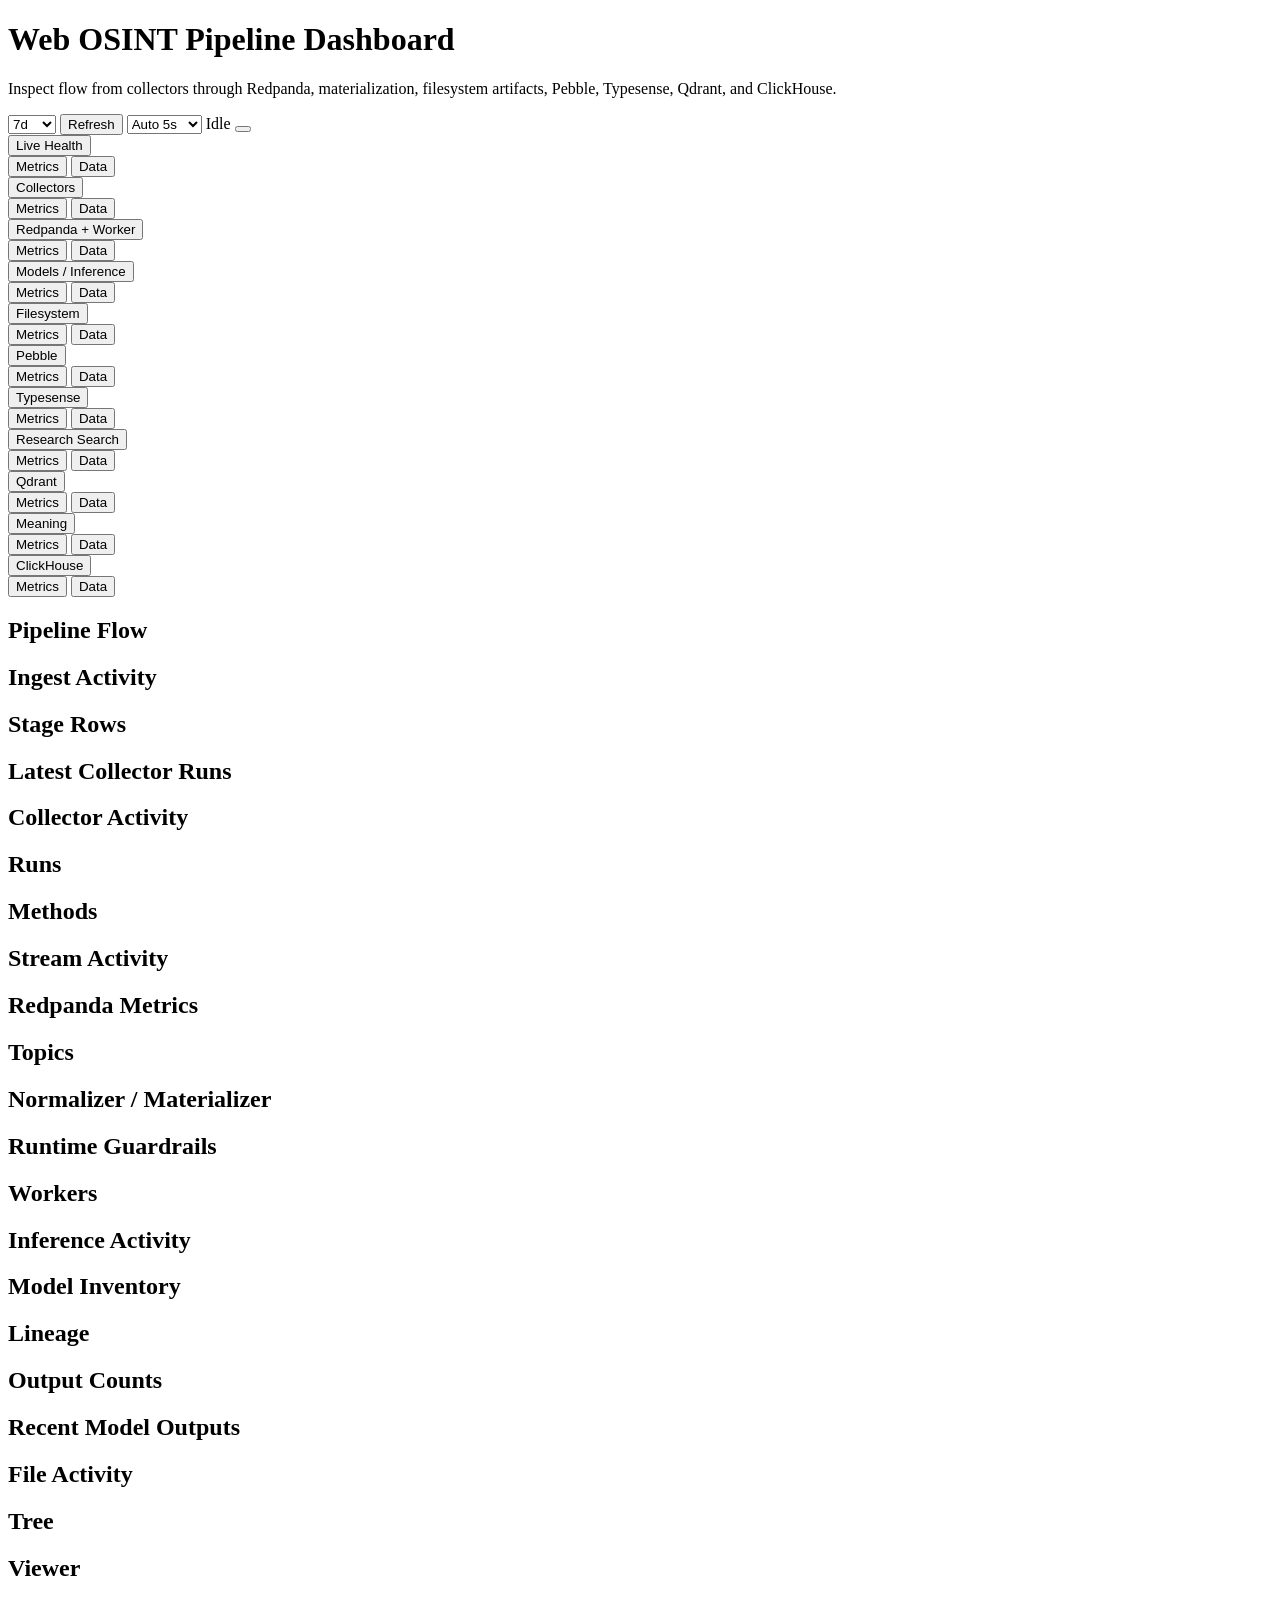
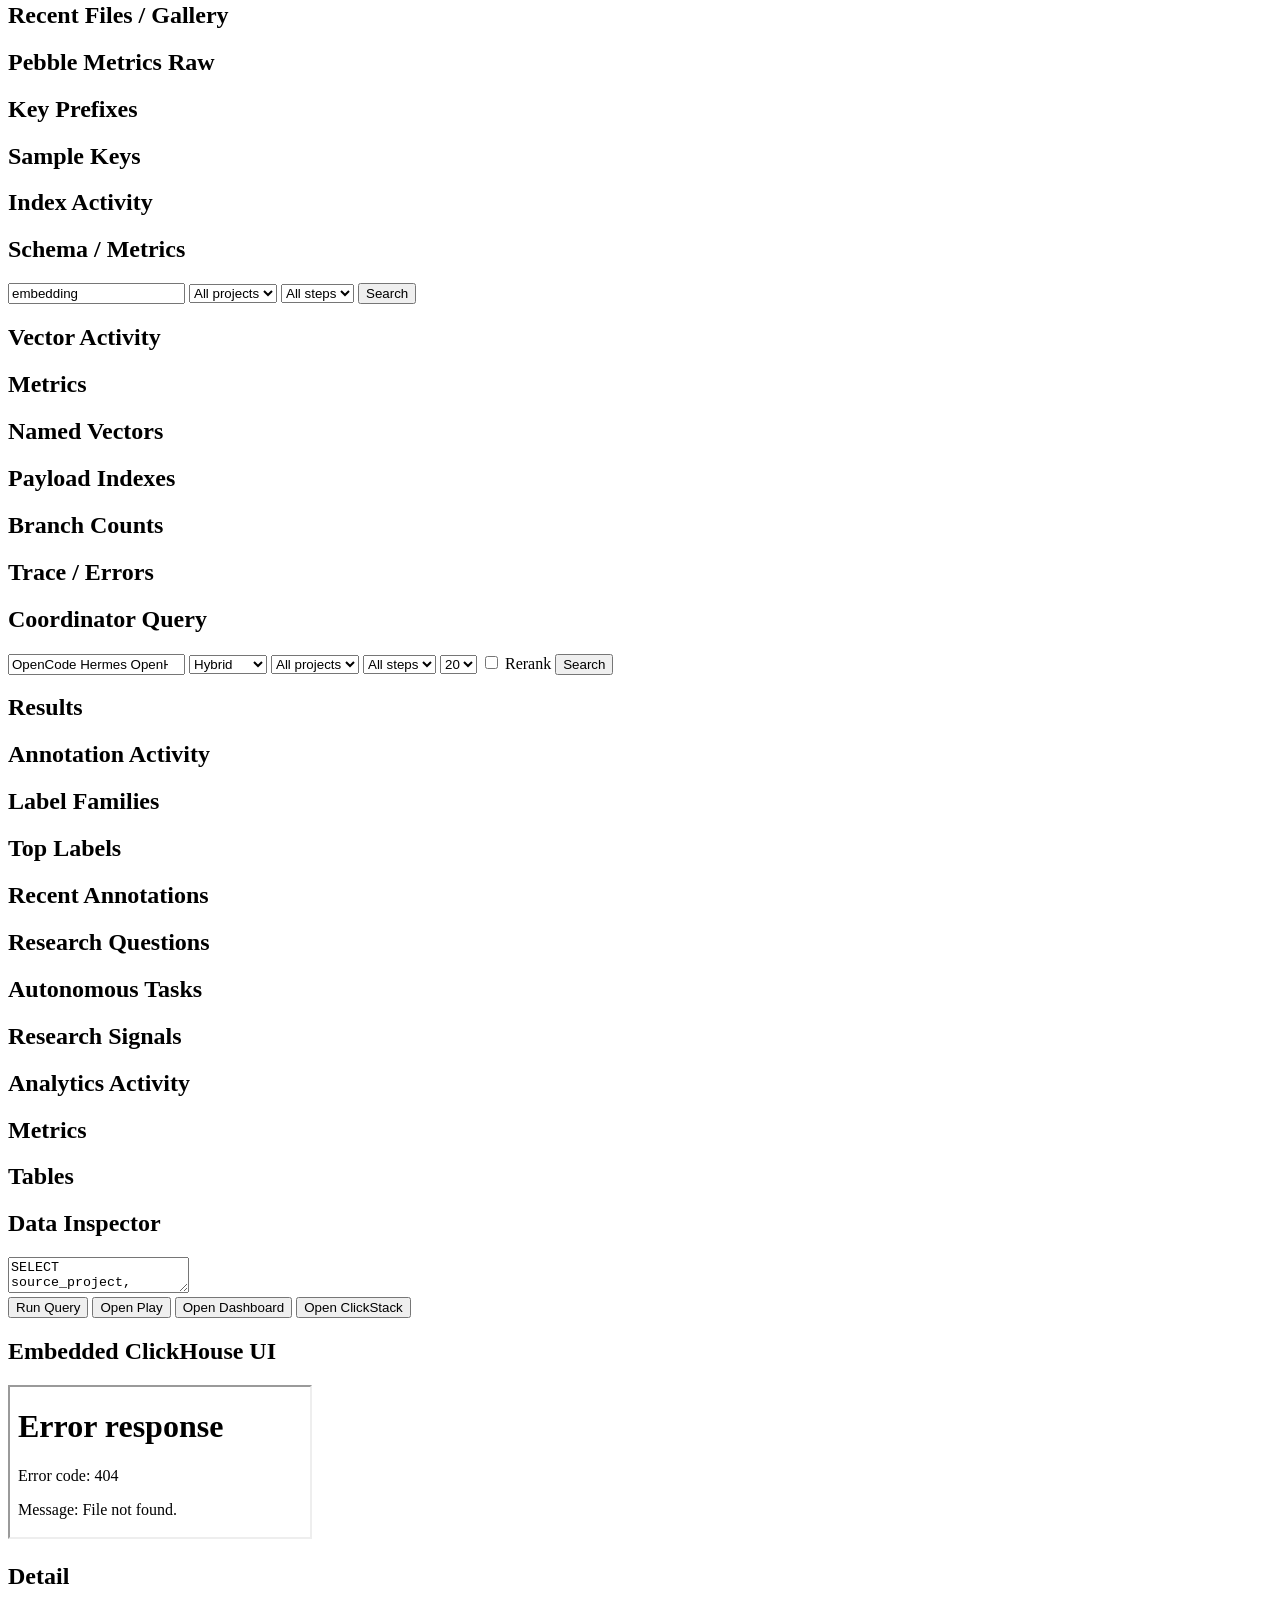
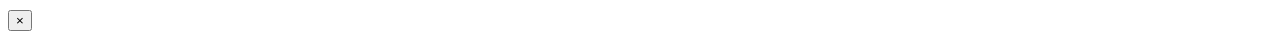
==== commit 454b3c8e: "Add model inference dashboard stage Add a Models / Inference stage with live Qwen, embedding worker," ====
--- a/dashboard/static/index.html
+++ b/dashboard/static/index.html
@@ -29,6 +29,14 @@
         <option value="30d">30d</option>
       </select>
       <button id="refreshAll">Refresh</button>
+      <select id="autoRefreshSelect" title="Auto refresh">
+        <option value="0">Auto off</option>
+        <option value="1000">Auto 1s</option>
+        <option value="5000" selected>Auto 5s</option>
+        <option value="15000">Auto 15s</option>
+        <option value="30000">Auto 30s</option>
+      </select>
+      <span id="refreshState" class="refresh-state">Idle</span>
       <button id="themeSwitch" class="theme-switch" role="switch" aria-checked="false" aria-label="Toggle light and dark mode" title="Toggle theme">
         <span class="sun" aria-hidden="true"></span>
         <span class="moon" aria-hidden="true"></span>
@@ -60,6 +68,13 @@
           <button class="subtab" data-view="stream" data-pane="data">Data</button>
         </div>
       </div>
+      <div class="stage-group" data-stage="models">
+        <button class="stage-tab" data-view="models">Models / Inference</button>
+        <div class="stage-subnav">
+          <button class="subtab" data-view="models" data-pane="metrics">Metrics</button>
+          <button class="subtab" data-view="models" data-pane="data">Data</button>
+        </div>
+      </div>
       <div class="stage-group" data-stage="filesystem">
         <button class="stage-tab" data-view="filesystem">Filesystem</button>
         <div class="stage-subnav">
@@ -183,6 +198,46 @@
             <div id="streamWorker" class="kv-list"></div>
           </section>
         </div>
+      </div>
+    </section>
+
+    <section id="models" class="view">
+      <div class="pane active" data-pane="metrics">
+        <div class="cards" id="modelCards"></div>
+        <div class="panel-grid">
+          <section class="panel">
+            <h2>Runtime Guardrails</h2>
+            <div id="modelGuardrails"></div>
+          </section>
+          <section class="panel">
+            <h2>Workers</h2>
+            <div id="modelWorkers"></div>
+          </section>
+        </div>
+        <section class="panel">
+          <h2>Inference Activity</h2>
+          <div id="modelRequestMetrics"></div>
+        </section>
+      </div>
+      <div class="pane" data-pane="data">
+        <section class="panel">
+          <h2>Model Inventory</h2>
+          <div id="modelInventory"></div>
+        </section>
+        <div class="panel-grid">
+          <section class="panel">
+            <h2>Lineage</h2>
+            <div id="modelLineage"></div>
+          </section>
+          <section class="panel">
+            <h2>Output Counts</h2>
+            <div id="modelOutputCounts"></div>
+          </section>
+        </div>
+        <section class="panel">
+          <h2>Recent Model Outputs</h2>
+          <div id="modelRecentOutputs"></div>
+        </section>
       </div>
     </section>
 
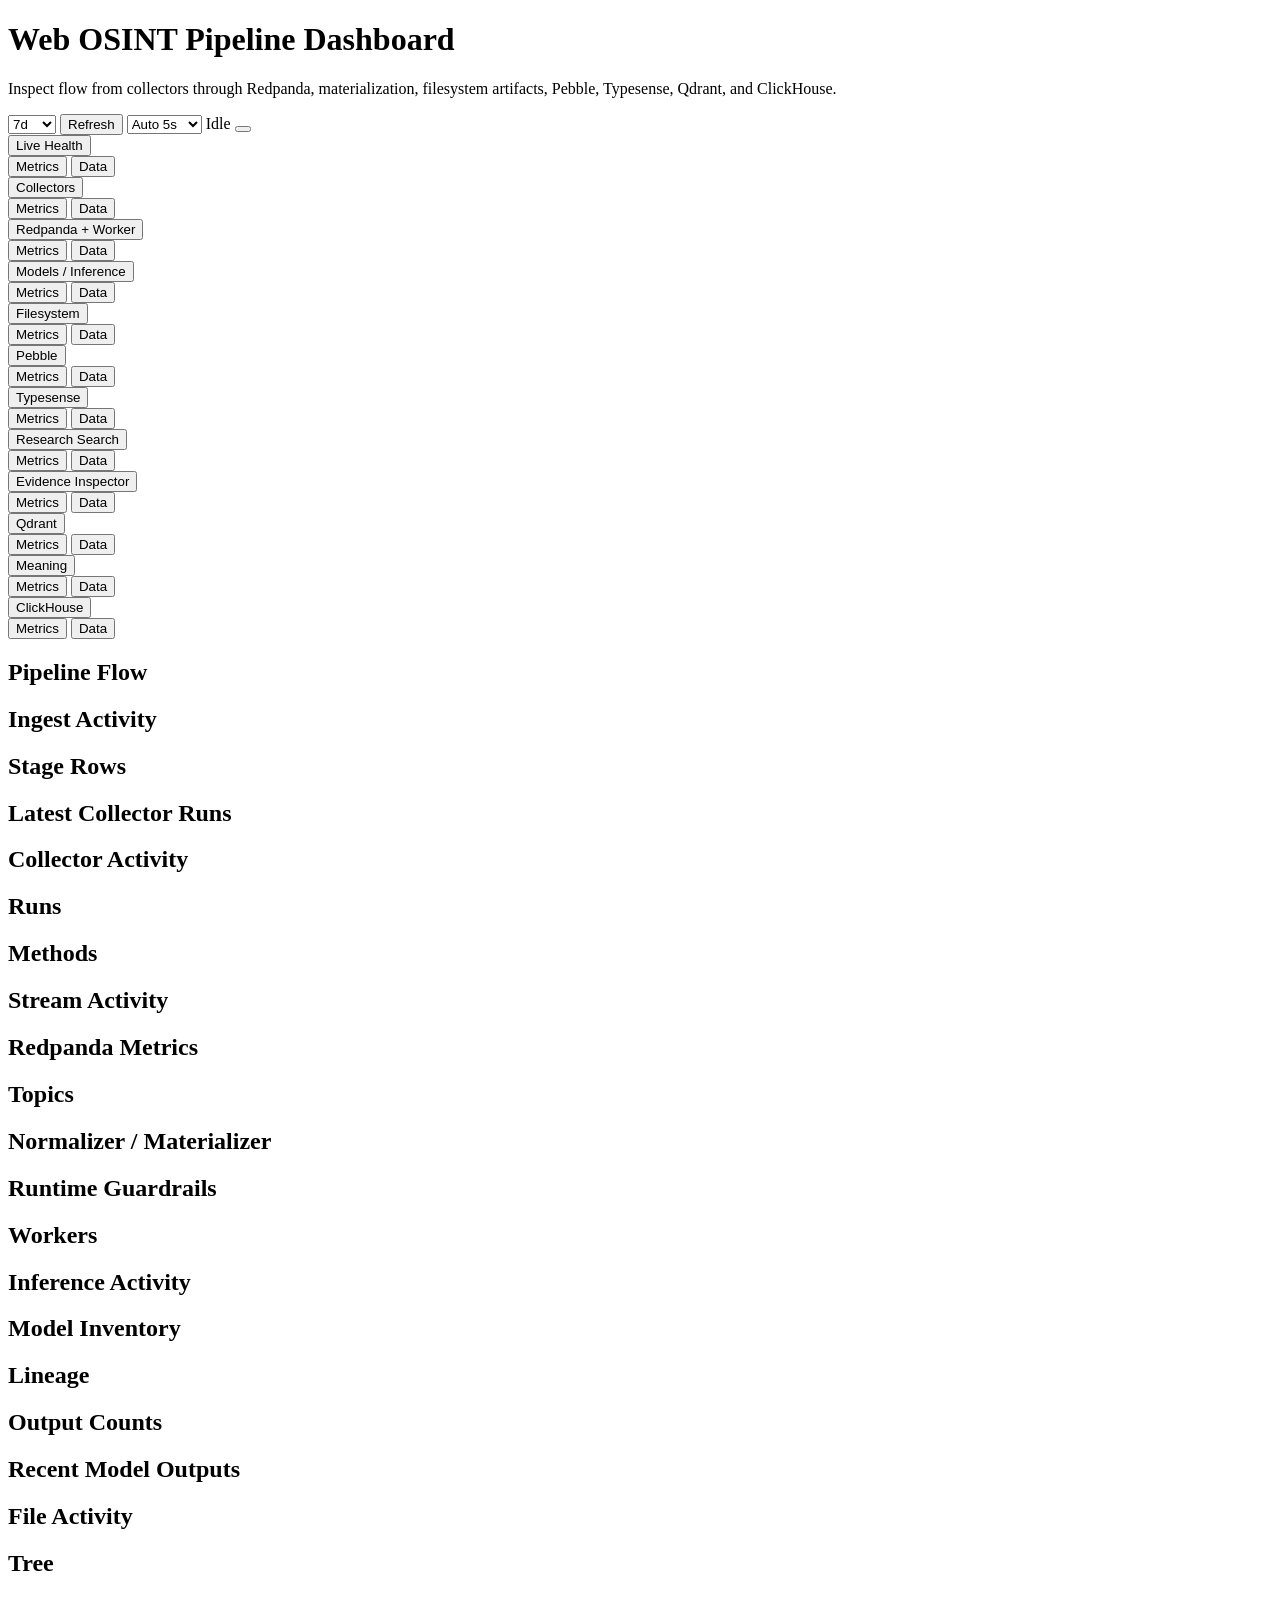
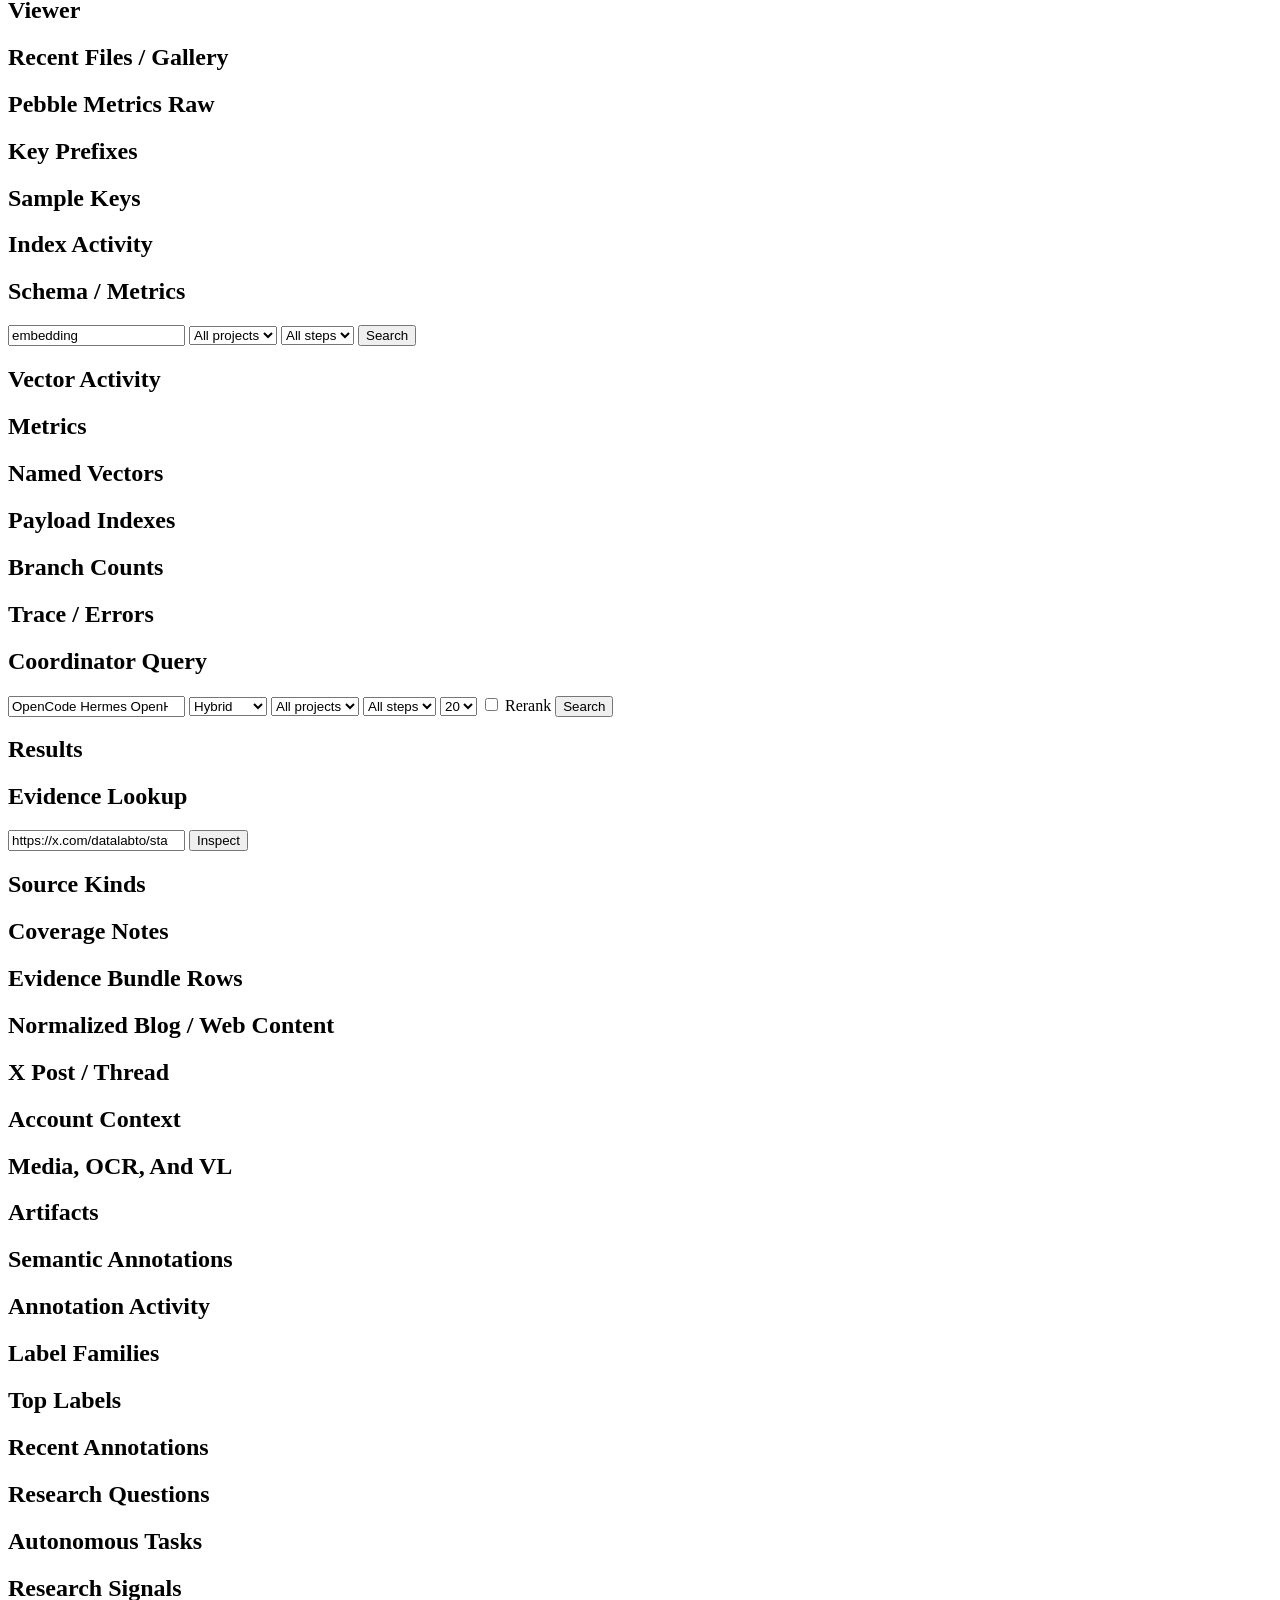
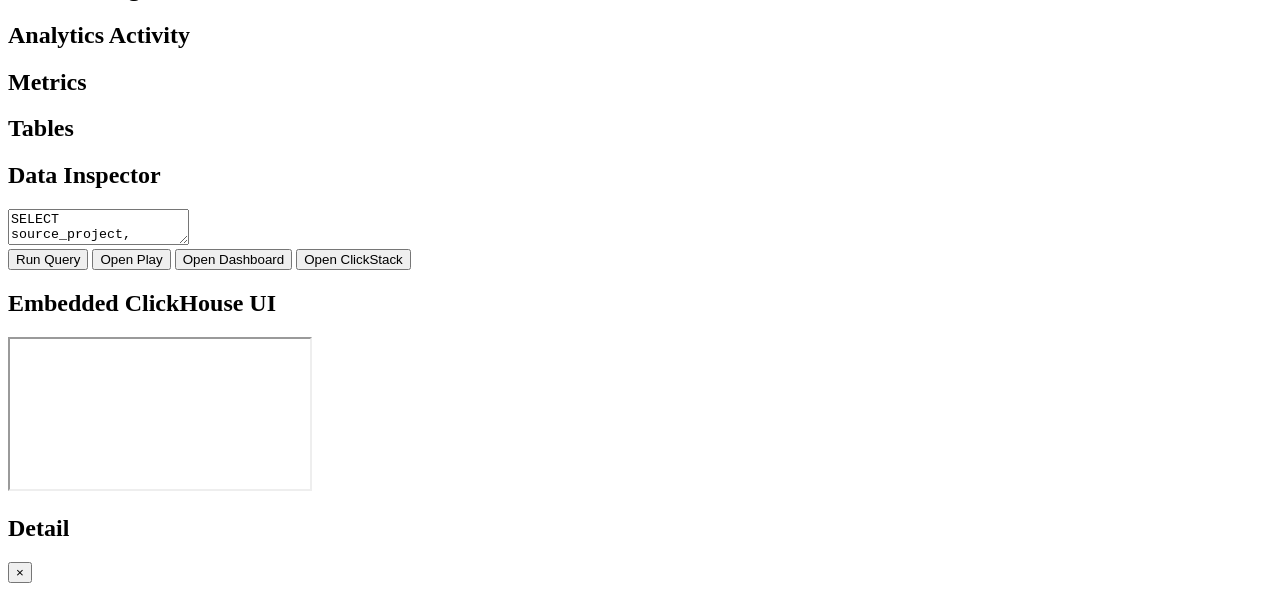
==== commit 869c7142: "Add evidence inspector dashboard Add a dashboard evidence inspector that resolves URLs, evidence ids" ====
--- a/dashboard/static/index.html
+++ b/dashboard/static/index.html
@@ -103,6 +103,13 @@
           <button class="subtab" data-view="research-search" data-pane="data">Data</button>
         </div>
       </div>
+      <div class="stage-group" data-stage="evidence-inspector">
+        <button class="stage-tab" data-view="evidence-inspector">Evidence Inspector</button>
+        <div class="stage-subnav">
+          <button class="subtab" data-view="evidence-inspector" data-pane="metrics">Metrics</button>
+          <button class="subtab" data-view="evidence-inspector" data-pane="data">Data</button>
+        </div>
+      </div>
       <div class="stage-group" data-stage="qdrant">
         <button class="stage-tab" data-view="qdrant">Qdrant</button>
         <div class="stage-subnav">
@@ -385,6 +392,64 @@
       </div>
     </section>
 
+    <section id="evidence-inspector" class="view">
+      <div class="pane active" data-pane="metrics">
+        <section class="panel">
+          <h2>Evidence Lookup</h2>
+          <div class="toolbar evidence-toolbar">
+            <input id="evidenceInspectQ" type="search" value="https://x.com/datalabto/status/2066597525432213782" placeholder="Paste URL, evidence id, post id, or collector run id">
+            <button id="evidenceInspectGo">Inspect</button>
+          </div>
+          <div id="evidenceInspectMeta" class="meta-line"></div>
+        </section>
+        <div class="cards" id="evidenceInspectCards"></div>
+        <div class="panel-grid">
+          <section class="panel">
+            <h2>Source Kinds</h2>
+            <div id="evidenceInspectKinds"></div>
+          </section>
+          <section class="panel">
+            <h2>Coverage Notes</h2>
+            <div id="evidenceInspectCoverage" class="note-list"></div>
+          </section>
+        </div>
+      </div>
+      <div class="pane" data-pane="data">
+        <section class="panel">
+          <h2>Evidence Bundle Rows</h2>
+          <div id="evidenceInspectRows"></div>
+        </section>
+        <div class="panel-grid evidence-content-grid">
+          <section class="panel">
+            <h2>Normalized Blog / Web Content</h2>
+            <div id="evidenceInspectWeb" class="prose-box"></div>
+          </section>
+          <section class="panel">
+            <h2>X Post / Thread</h2>
+            <div id="evidenceInspectPost" class="prose-box"></div>
+          </section>
+        </div>
+        <section class="panel">
+          <h2>Account Context</h2>
+          <div id="evidenceInspectAccount" class="prose-box compact"></div>
+        </section>
+        <section class="panel">
+          <h2>Media, OCR, And VL</h2>
+          <div id="evidenceInspectMedia" class="evidence-media-grid"></div>
+        </section>
+        <div class="panel-grid">
+          <section class="panel">
+            <h2>Artifacts</h2>
+            <div id="evidenceInspectArtifacts"></div>
+          </section>
+          <section class="panel">
+            <h2>Semantic Annotations</h2>
+            <div id="evidenceInspectAnnotations"></div>
+          </section>
+        </div>
+      </div>
+    </section>
+
     <section id="meaning" class="view">
       <div class="pane active" data-pane="metrics">
         <div class="cards" id="meaningCards"></div>
@@ -460,7 +525,7 @@
         </section>
         <section class="panel">
           <h2>Embedded ClickHouse UI</h2>
-          <iframe id="clickhouseFrame" class="embedded-ui" src="/clickhouse/dashboard" title="ClickHouse UI"></iframe>
+          <iframe id="clickhouseFrame" class="embedded-ui" src="about:blank" title="ClickHouse UI"></iframe>
         </section>
       </div>
     </section>
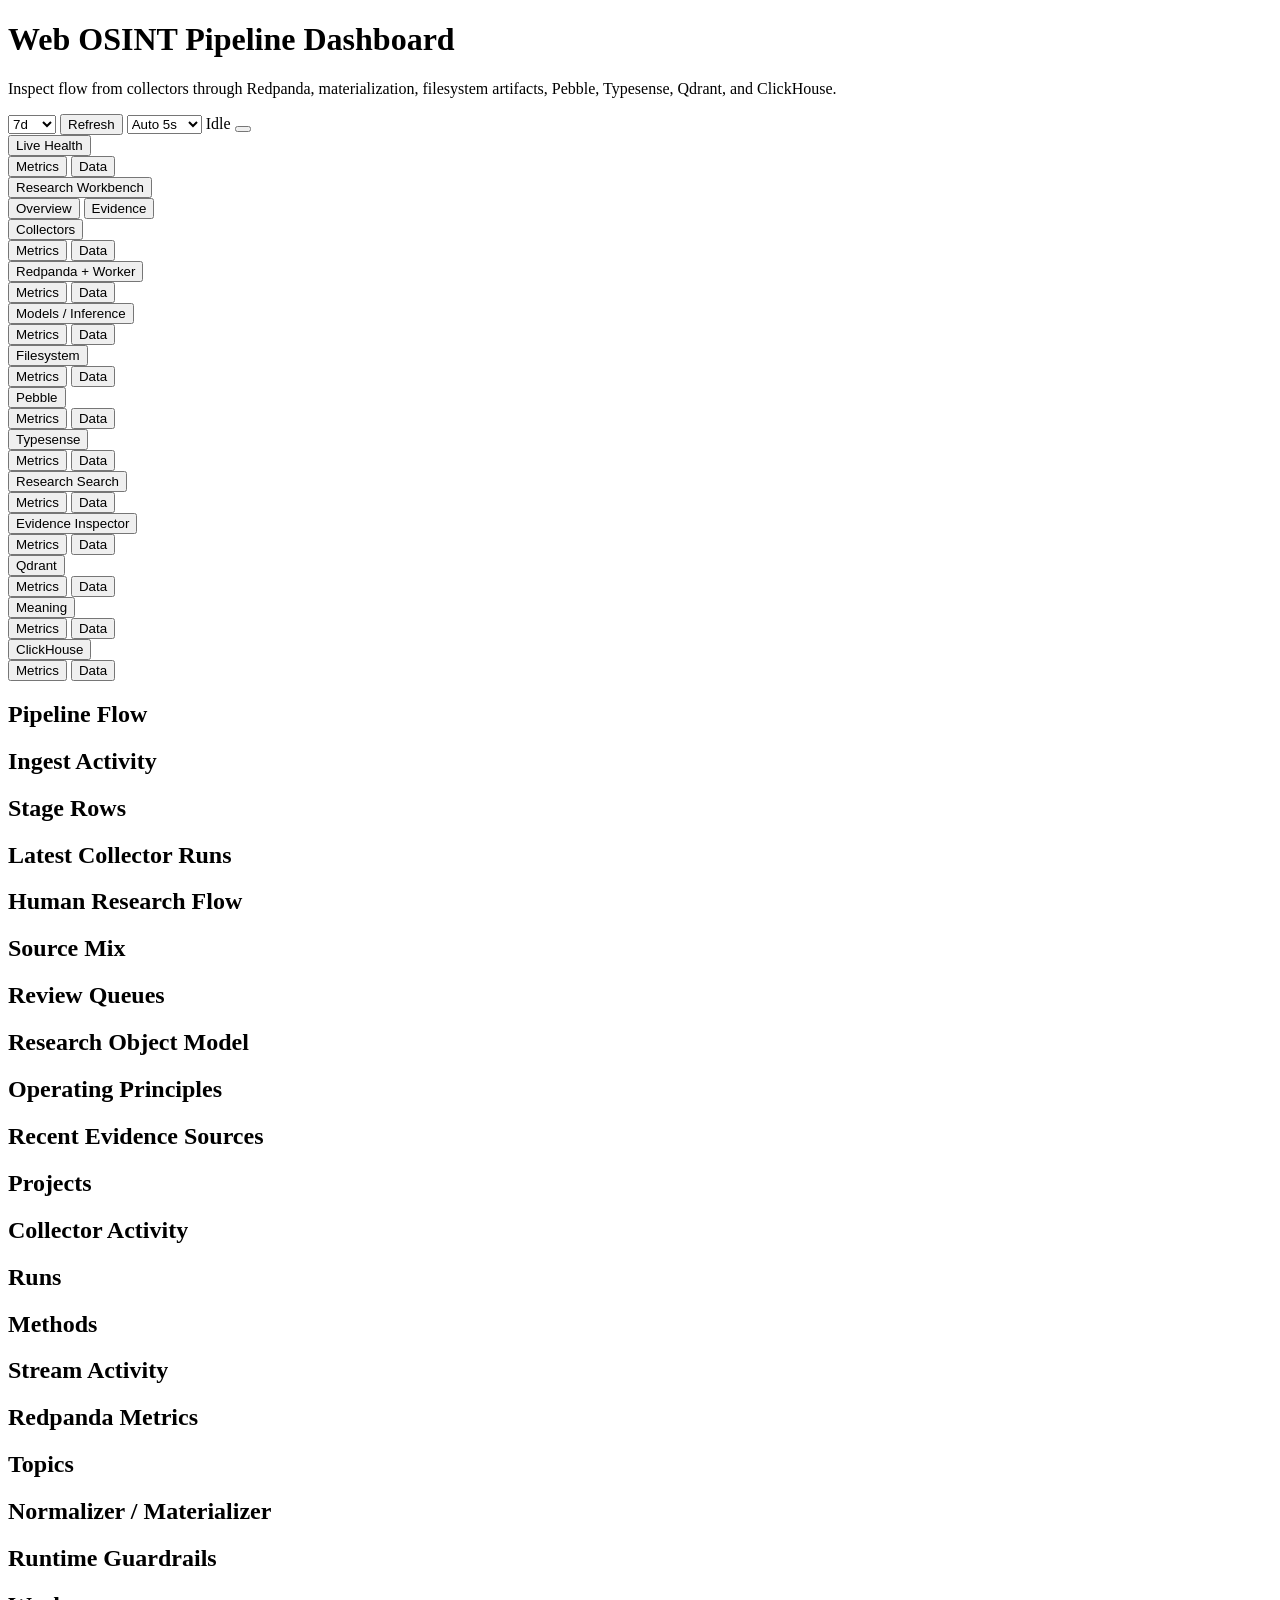
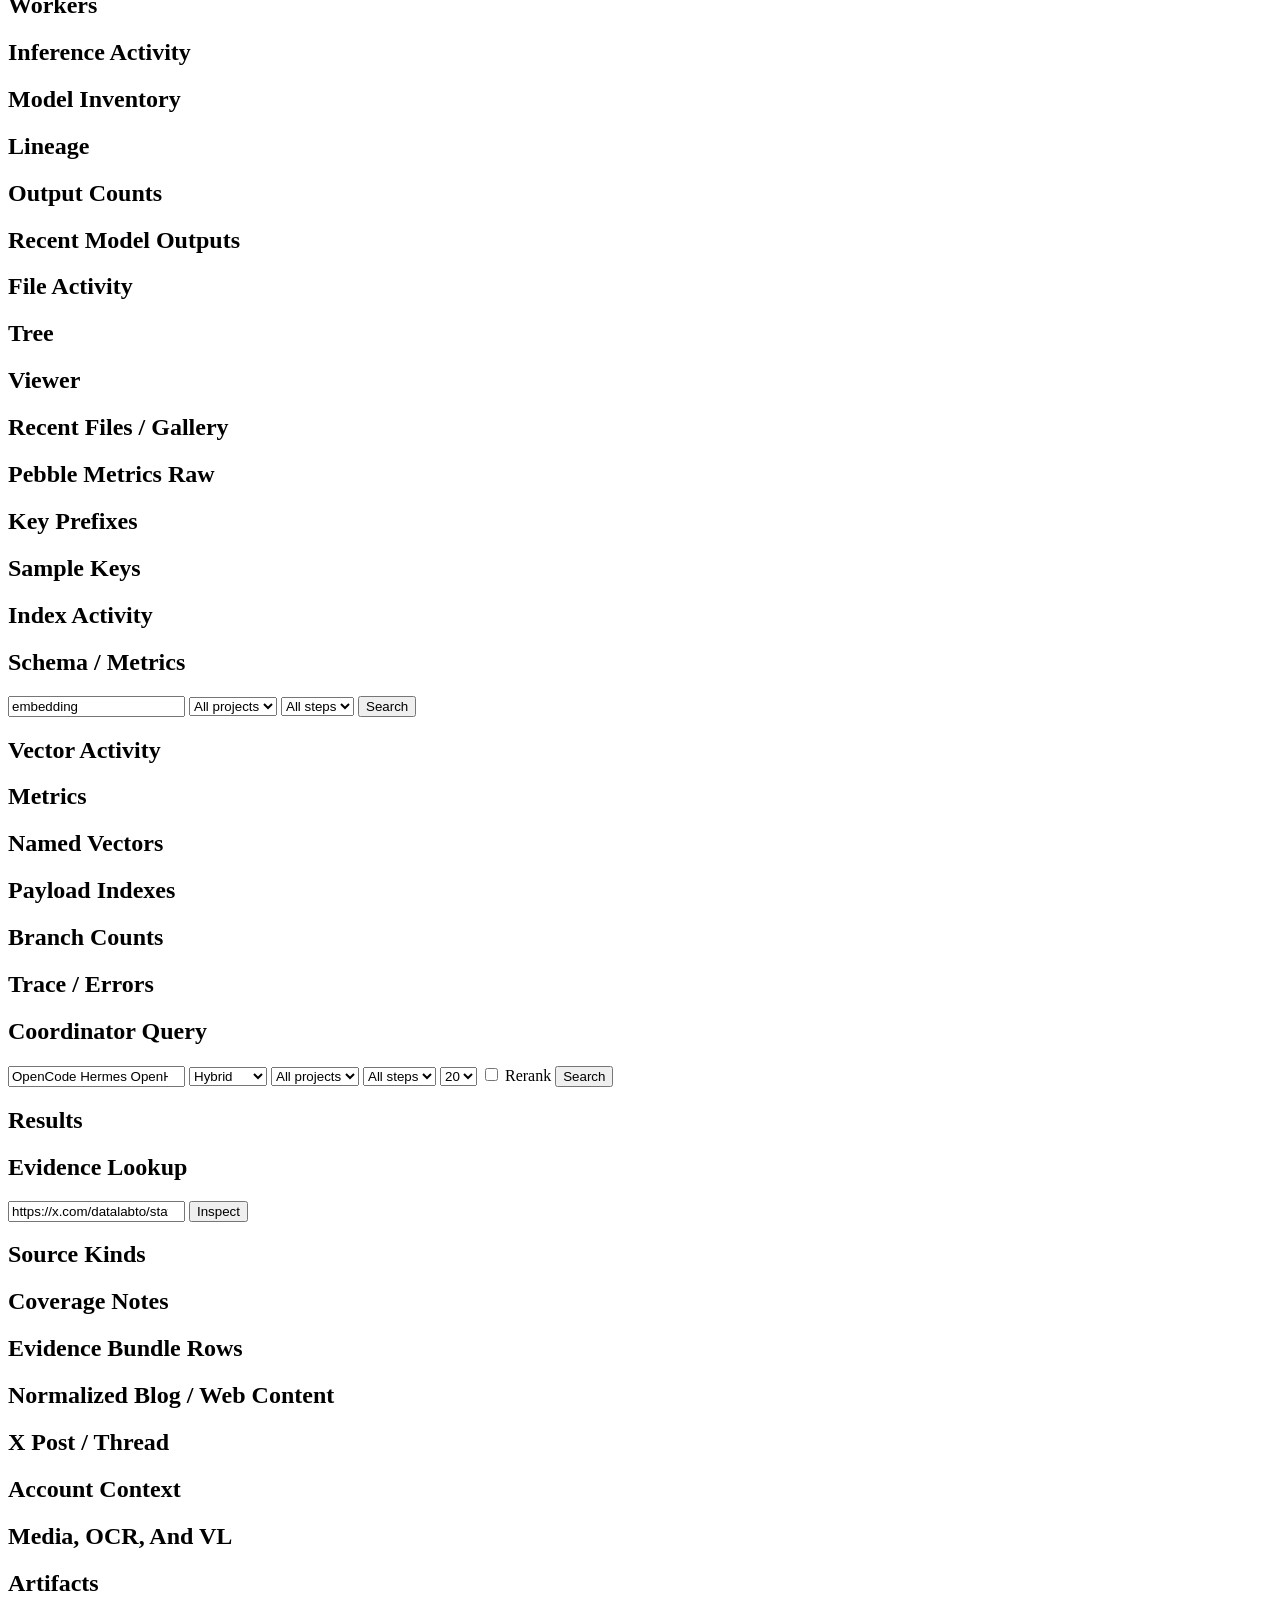
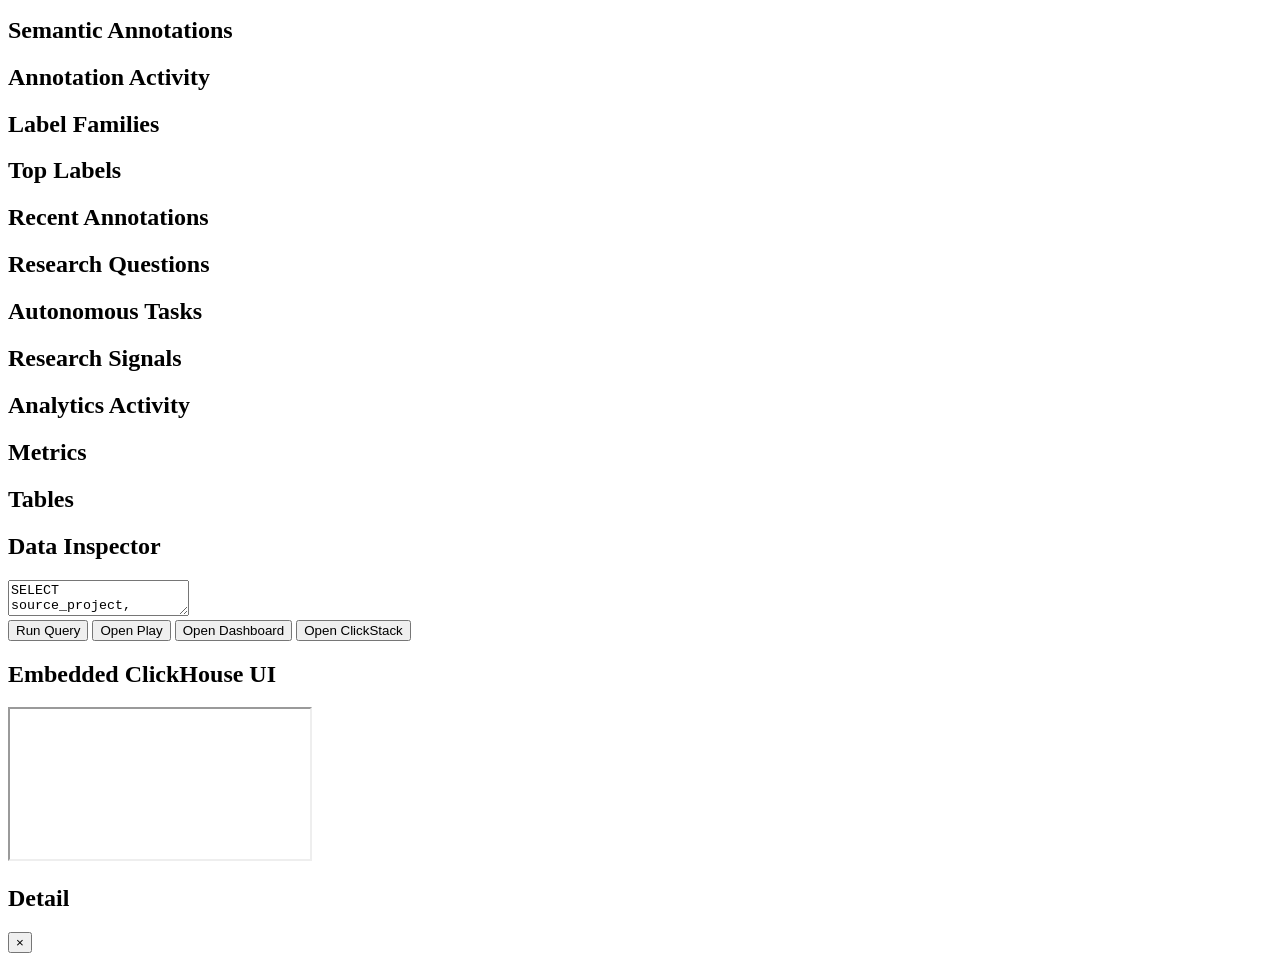
==== commit b90a5fe6: "Add research workbench and evidence documents Document the accepted research UI and extraction archi" ====
--- a/dashboard/static/index.html
+++ b/dashboard/static/index.html
@@ -54,6 +54,13 @@
           <button class="subtab" data-view="live" data-pane="data">Data</button>
         </div>
       </div>
+      <div class="stage-group" data-stage="research-workbench">
+        <button class="stage-tab" data-view="research-workbench">Research Workbench</button>
+        <div class="stage-subnav">
+          <button class="subtab" data-view="research-workbench" data-pane="metrics">Overview</button>
+          <button class="subtab" data-view="research-workbench" data-pane="data">Evidence</button>
+        </div>
+      </div>
       <div class="stage-group" data-stage="collectors">
         <button class="stage-tab" data-view="collectors">Collectors</button>
         <div class="stage-subnav">
@@ -157,6 +164,46 @@
             <div id="liveRuns"></div>
           </section>
         </div>
+      </div>
+    </section>
+
+    <section id="research-workbench" class="view">
+      <div class="pane active" data-pane="metrics">
+        <div class="cards" id="researchWorkbenchCards"></div>
+        <section class="panel">
+          <h2>Human Research Flow</h2>
+          <div id="researchWorkbenchFlow" class="workflow-grid"></div>
+        </section>
+        <div class="panel-grid">
+          <section class="panel">
+            <h2>Source Mix</h2>
+            <div id="researchWorkbenchSources"></div>
+          </section>
+          <section class="panel">
+            <h2>Review Queues</h2>
+            <div id="researchWorkbenchQueues"></div>
+          </section>
+        </div>
+      </div>
+      <div class="pane" data-pane="data">
+        <div class="panel-grid">
+          <section class="panel">
+            <h2>Research Object Model</h2>
+            <div id="researchWorkbenchObjects" class="object-grid"></div>
+          </section>
+          <section class="panel">
+            <h2>Operating Principles</h2>
+            <div id="researchWorkbenchPrinciples" class="note-list"></div>
+          </section>
+        </div>
+        <section class="panel">
+          <h2>Recent Evidence Sources</h2>
+          <div id="researchWorkbenchRecent"></div>
+        </section>
+        <section class="panel">
+          <h2>Projects</h2>
+          <div id="researchWorkbenchProjects"></div>
+        </section>
       </div>
     </section>
 
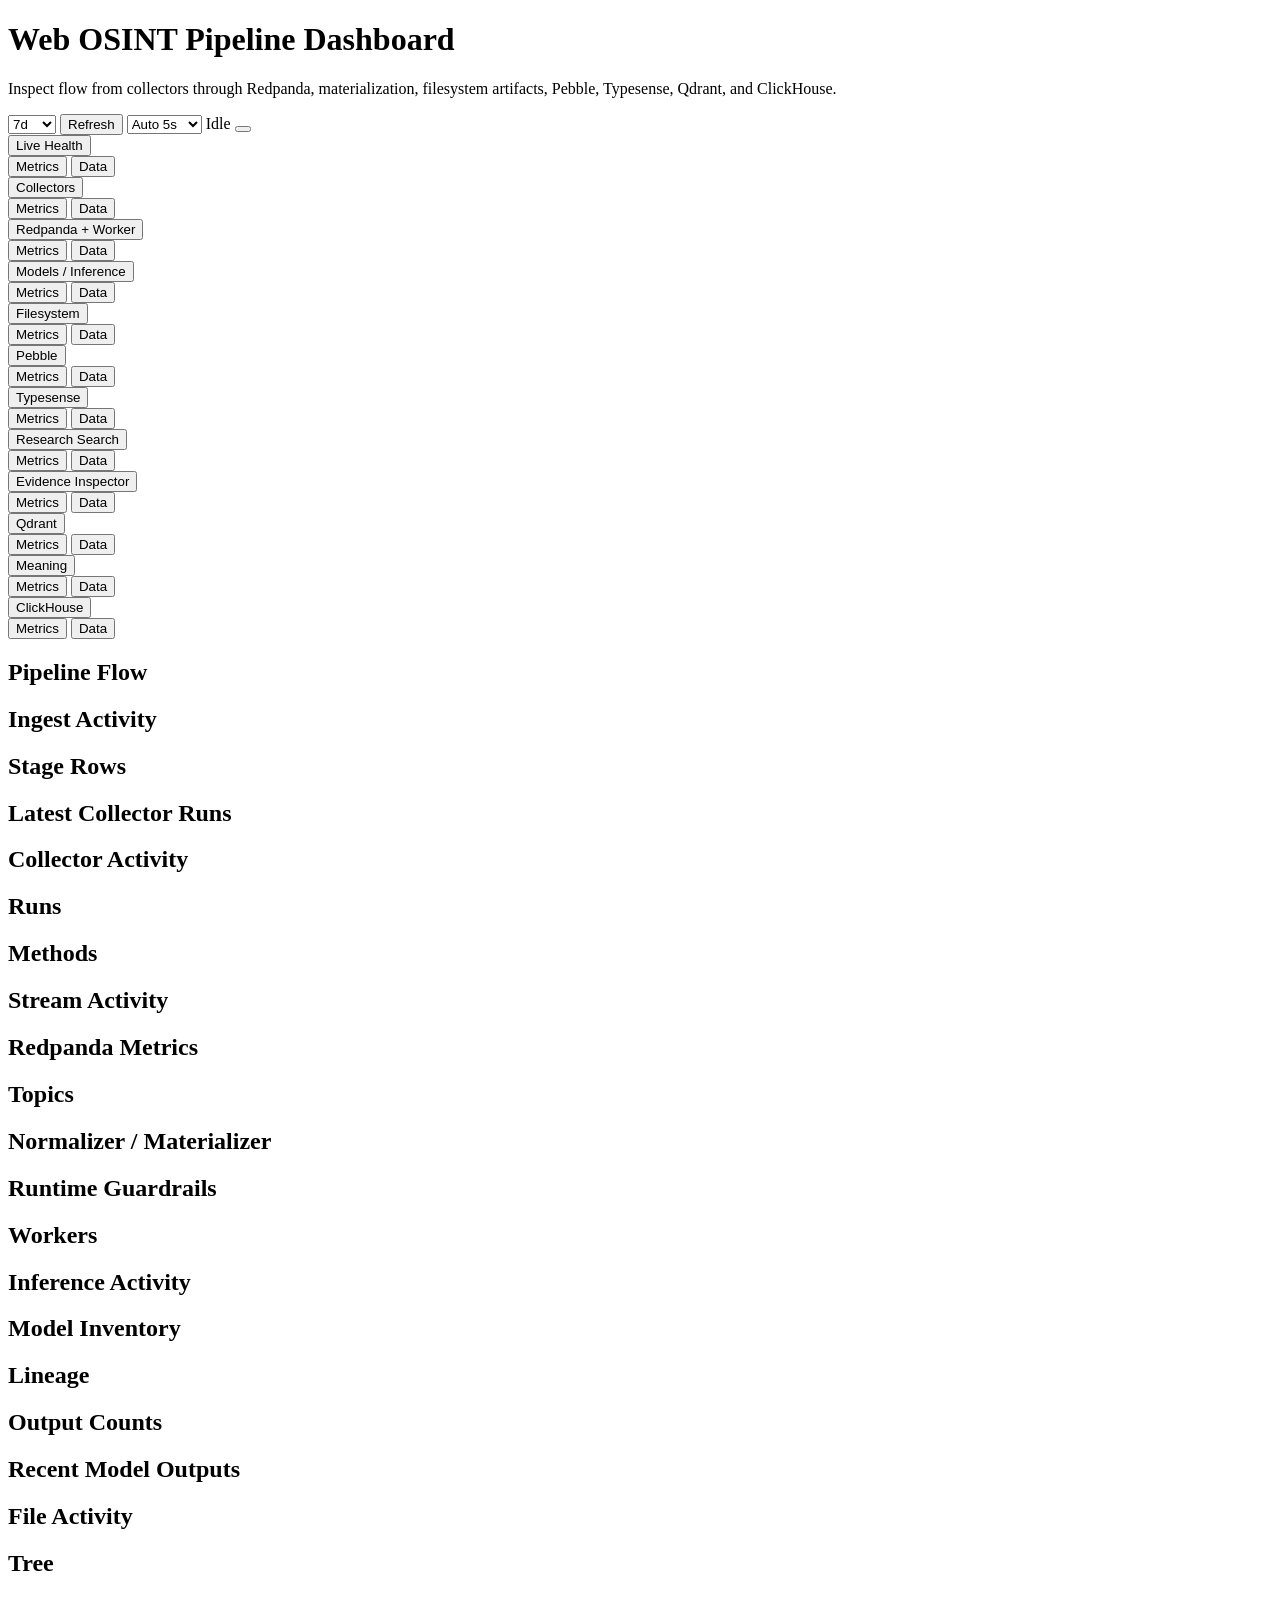
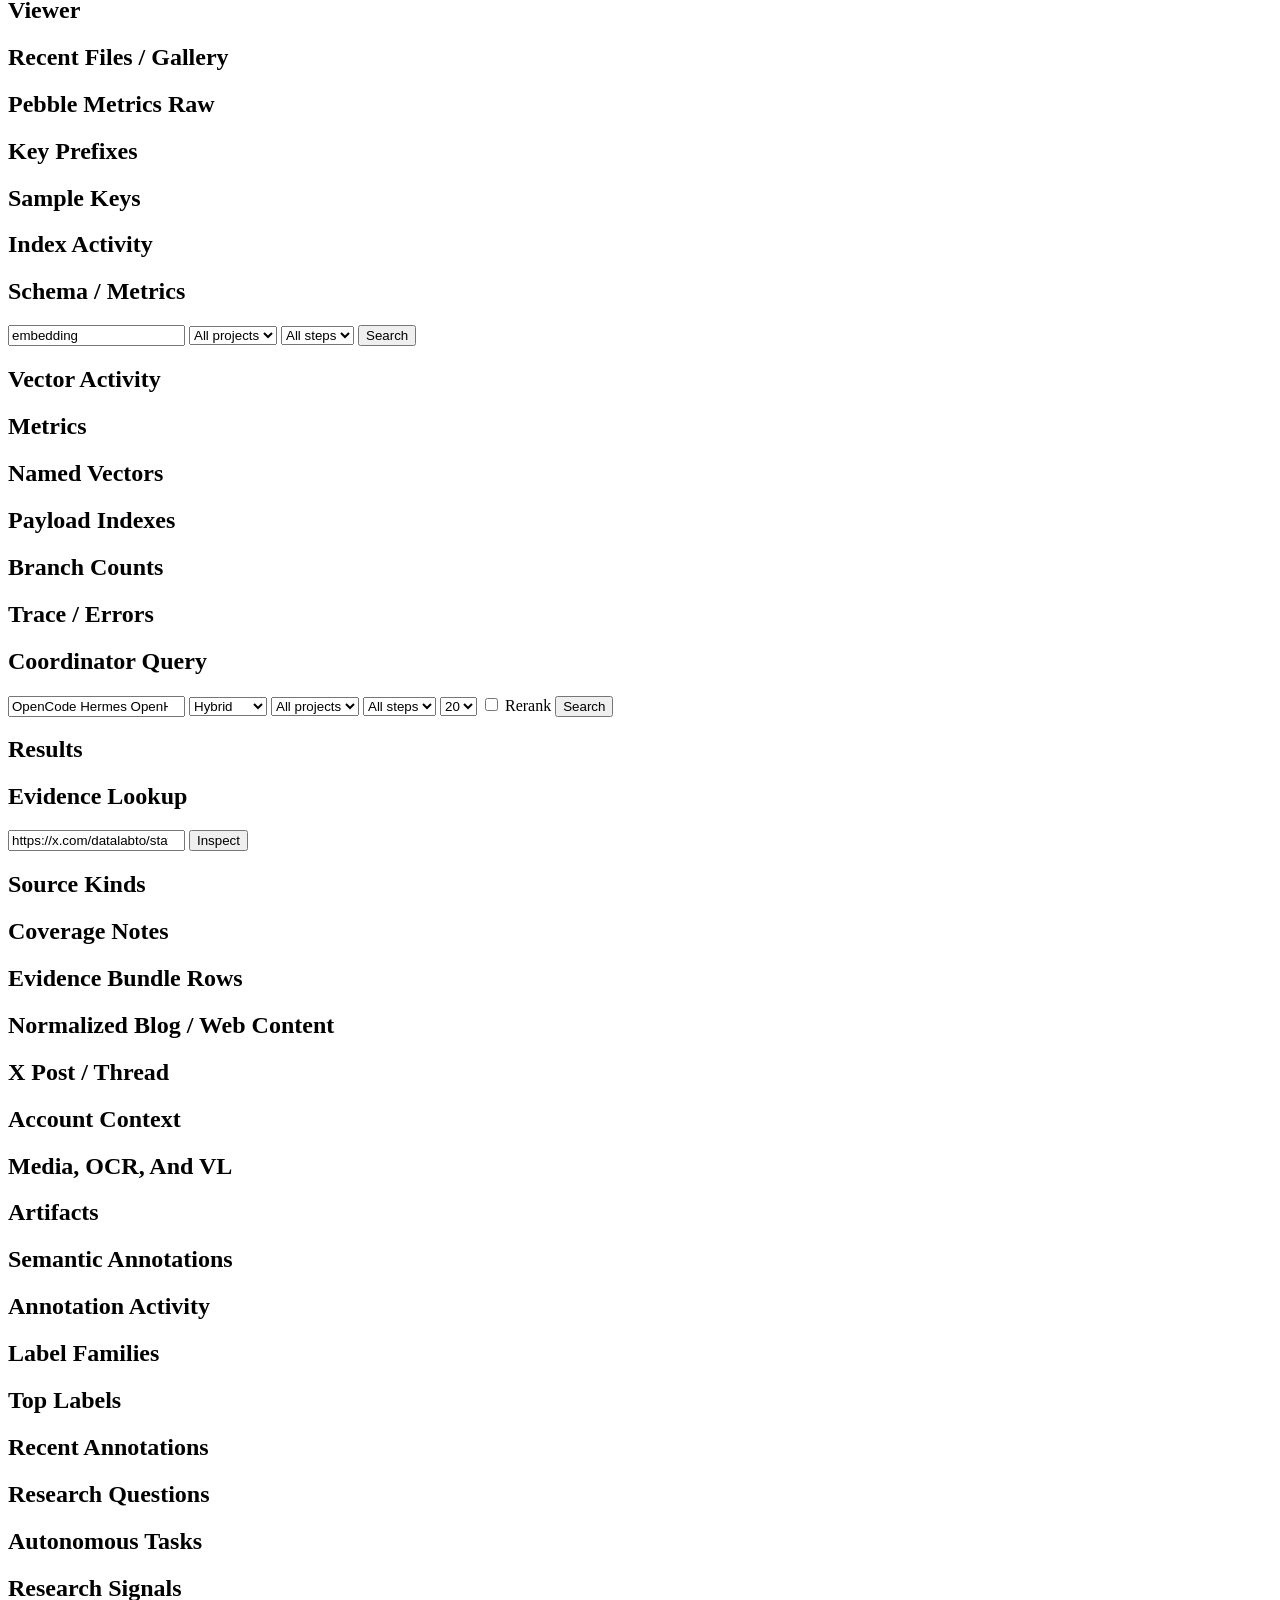
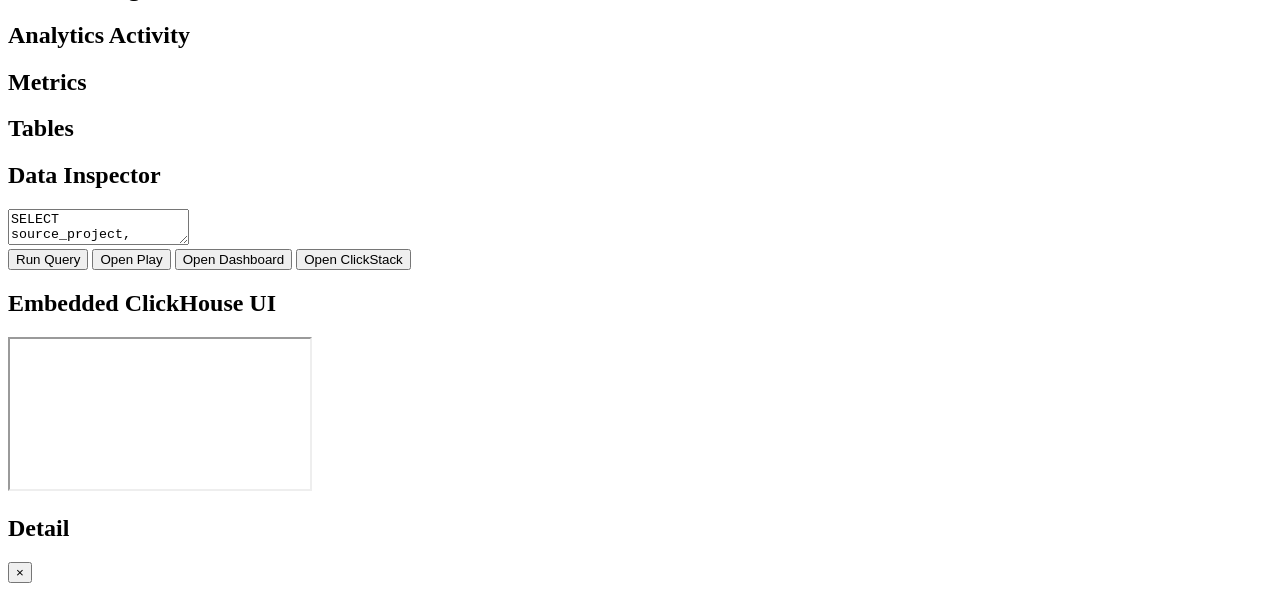
==== commit cd6c97d1: "Separate research UI product spec Remove the temporary Research Workbench tab and API from the metri" ====
--- a/dashboard/static/index.html
+++ b/dashboard/static/index.html
@@ -54,13 +54,6 @@
           <button class="subtab" data-view="live" data-pane="data">Data</button>
         </div>
       </div>
-      <div class="stage-group" data-stage="research-workbench">
-        <button class="stage-tab" data-view="research-workbench">Research Workbench</button>
-        <div class="stage-subnav">
-          <button class="subtab" data-view="research-workbench" data-pane="metrics">Overview</button>
-          <button class="subtab" data-view="research-workbench" data-pane="data">Evidence</button>
-        </div>
-      </div>
       <div class="stage-group" data-stage="collectors">
         <button class="stage-tab" data-view="collectors">Collectors</button>
         <div class="stage-subnav">
@@ -164,46 +157,6 @@
             <div id="liveRuns"></div>
           </section>
         </div>
-      </div>
-    </section>
-
-    <section id="research-workbench" class="view">
-      <div class="pane active" data-pane="metrics">
-        <div class="cards" id="researchWorkbenchCards"></div>
-        <section class="panel">
-          <h2>Human Research Flow</h2>
-          <div id="researchWorkbenchFlow" class="workflow-grid"></div>
-        </section>
-        <div class="panel-grid">
-          <section class="panel">
-            <h2>Source Mix</h2>
-            <div id="researchWorkbenchSources"></div>
-          </section>
-          <section class="panel">
-            <h2>Review Queues</h2>
-            <div id="researchWorkbenchQueues"></div>
-          </section>
-        </div>
-      </div>
-      <div class="pane" data-pane="data">
-        <div class="panel-grid">
-          <section class="panel">
-            <h2>Research Object Model</h2>
-            <div id="researchWorkbenchObjects" class="object-grid"></div>
-          </section>
-          <section class="panel">
-            <h2>Operating Principles</h2>
-            <div id="researchWorkbenchPrinciples" class="note-list"></div>
-          </section>
-        </div>
-        <section class="panel">
-          <h2>Recent Evidence Sources</h2>
-          <div id="researchWorkbenchRecent"></div>
-        </section>
-        <section class="panel">
-          <h2>Projects</h2>
-          <div id="researchWorkbenchProjects"></div>
-        </section>
       </div>
     </section>
 
